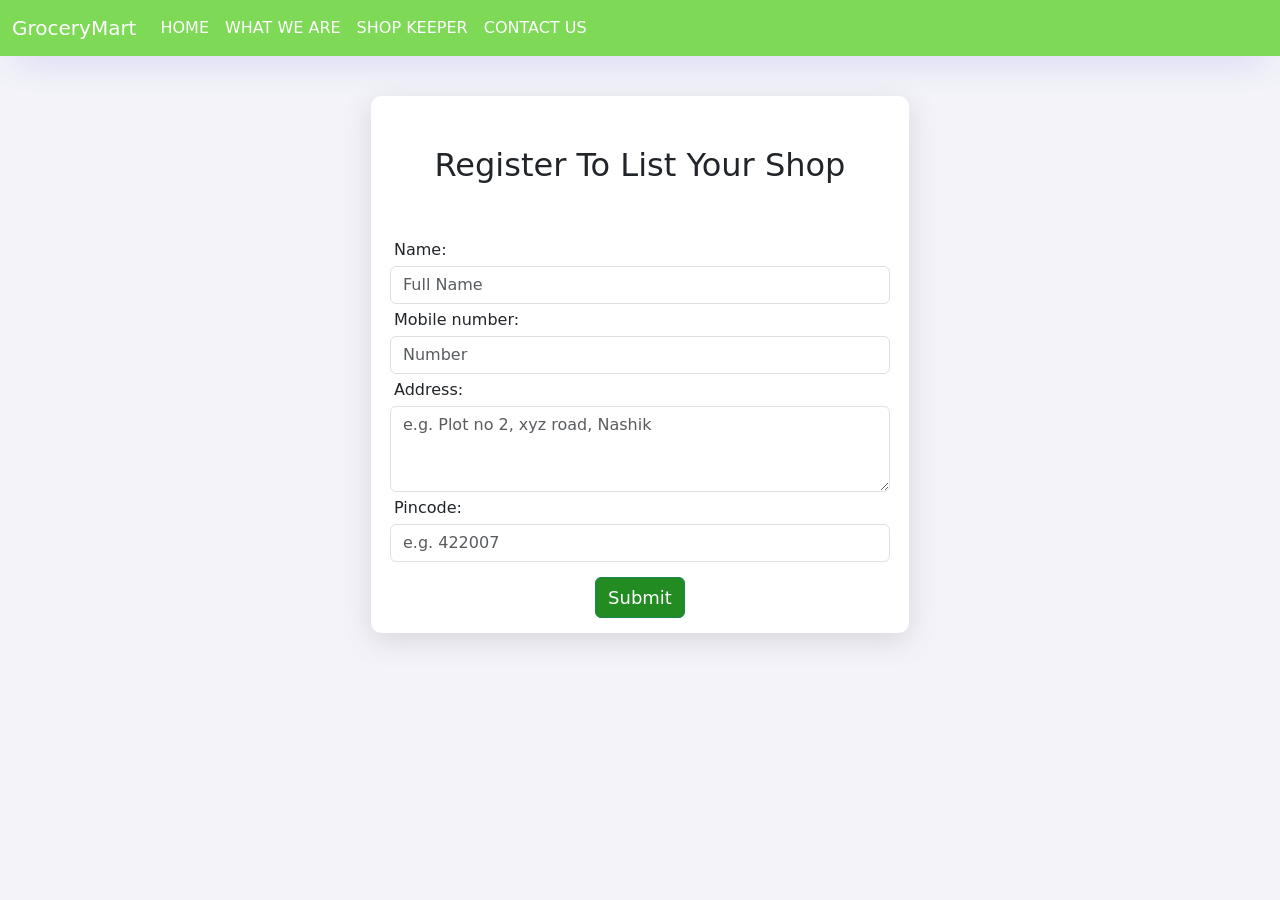
==== index.html @ 4d8f6062 "new changes" ====
<!DOCTYPE html>
<html lang="en">
  <head>
    <meta charset="UTF-8" />
    <meta http-equiv="X-UA-Compatible" content="IE=edge" />
    <meta name="viewport" content="width=device-width, initial-scale=1.0" />
    <link
      href="https://cdn.jsdelivr.net/npm/bootstrap@5.1.3/dist/css/bootstrap.min.css"
      rel="stylesheet"
      integrity="sha384-1BmE4kWBq78iYhFldvKuhfTAU6auU8tT94WrHftjDbrCEXSU1oBoqyl2QvZ6jIW3"
      crossorigin="anonymous"
    />
    <link rel="stylesheet" href="index.css" />
    <title>Welcome to GroceryMart!</title>
  </head>
  <body>
    <nav class="navbar navbar-expand-lg navbar-light">
      <div class="container-fluid">
        <a class="navbar-brand" href="/">GroceryMart</a>
        <button
          class="navbar-toggler"
          type="button"
          data-bs-toggle="collapse"
          data-bs-target="#navbarSupportedContent"
          aria-controls="navbarSupportedContent"
          aria-expanded="false"
          aria-label="Toggle navigation"
        >
          <span class="navbar-toggler-icon"></span>
        </button>
        <div class="collapse navbar-collapse" id="navbarSupportedContent">
          <ul class="navbar-nav me-auto mb-2 mb-lg-0">
            <li class="nav-item">
              <a class="nav-link active" href="#">HOME</a>
            </li>
            <li class="nav-item">
              <a class="nav-link active" href="/">WHAT WE ARE</a>
            </li>
            <li class="nav-item">
              <a class="nav-link active" href="/">SHOP KEEPER</a>
            </li>
            <li class="nav-item">
              <a class="nav-link active" href="/">CONTACT US</a>
            </li>
          </ul>
        </div>
      </div>
    </nav>

    <!-- <div class="row">
        <div class="card" style="width: 18rem">
          <img
            class="card-img-top"
            src="https://images.pexels.com/photos/264636/pexels-photo-264636.jpeg?auto=compress&cs=tinysrgb&w=1260&h=750&dpr=1"
            alt="Card image cap"
          />
          <div class="card-body">
            <h5 class="card-title">Card title</h5>
            <p class="card-text">
              Some quick example text to build on the card title and make up the
              bulk of the card's content.
            </p>
            <a href="#" class="btn btn-success">Go somewhere</a>
          </div>
        </div>
        <div class="card" style="width: 18rem">
          <img
            class="card-img-top"
            src="https://images.pexels.com/photos/2733918/pexels-photo-2733918.jpeg?auto=compress&cs=tinysrgb&w=1260&h=750&dpr=1"
            alt="Card image cap"
          />
          <div class="card-body">
            <h5 class="card-title">Card title</h5>
            <p class="card-text">
              Some quick example text to build on the card title and make up the
              bulk of the card's content.
            </p>
            <a href="#" class="btn btn-success">Go somewhere</a>
          </div>
        </div>
        <div class="card" style="width: 18rem">
          <img
            class="card-img-top"
            src="https://images.pexels.com/photos/95425/pexels-photo-95425.jpeg?auto=compress&cs=tinysrgb&w=1260&h=750&dpr=1"
            alt="Card image cap"
          />
          <div class="card-body">
            <h5 class="card-title">Card title</h5>
            <p class="card-text">
              Some quick example text to build on the card title and make up the
              bulk of the card's content.
            </p>
            <a href="#" class="btn btn-success">Go somewhere</a>
          </div>
        </div>
        <div class="card" style="width: 18rem">
          <img
            class="card-img-top"
            src="https://images.pexels.com/photos/319798/pexels-photo-319798.jpeg?auto=compress&cs=tinysrgb&w=1260&h=750&dpr=1"
            alt="Card image cap"
          />
          <div class="card-body">
            <h5 class="card-title">Card title</h5>
            <p class="card-text">
              Some quick example text to build on the card title and make up the
              bulk of the card's content.
            </p>
            <a href="#" class="btn btn-success">Go somewhere</a>
          </div>
        </div>
        <div class="card" style="width: 18rem">
          <img
            class="card-img-top"
            src="https://images.pexels.com/photos/3326215/pexels-photo-3326215.jpeg?auto=compress&cs=tinysrgb&w=1260&h=750&dpr=1"
            alt="Card image cap"
          />
          <div class="card-body">
            <h5 class="card-title">Card title</h5>
            <p class="card-text">
              Some quick example text to build on the card title and make up the
              bulk of the card's content.
            </p>
            <a href="#" class="btn btn-success">Go somewhere</a>
          </div>
        </div>
        <div class="card" style="width: 18rem">
          <img
            class="card-img-top"
            src="https://images.pexels.com/photos/3768323/pexels-photo-3768323.jpeg?auto=compress&cs=tinysrgb&w=1260&h=750&dpr=1"
            alt="Card image cap"
          />
          <div class="card-body">
            <h5 class="card-title">Card title</h5>
            <p class="card-text">
              Some quick example text to build on the card title and make up the
              bulk of the card's content.
            </p>
            <a href="#" class="btn btn-success">Go somewhere</a>
          </div>
        </div>
      </div> -->
    <div class="content-wrapper">
      <div class="row justify-content-sm-center">
        <div class="col-md-6 col-lg-6">
          <div class="card form-box">
            <h2 align="center">Register To List Your Shop</h2>
            <form class="form">
              <div class="form-group">
                <label>Name:</label>
                <input
                  type="text"
                  class="form-control"
                  id="name"
                  aria-describedby="emailHelp"
                  placeholder="Full Name"
                  name="name"
                  required
                />
              </div>
              <div class="form-group">
                <label>Mobile number:</label>
                <input
                  type="number"
                  class="form-control"
                  id="number"
                  placeholder="Number"
                  pattern="^((\+91)?|91)?[789][0-9]{9}"
                  minlength="1111111111"
                  maxlength="9999999999"
                  name="number"
                  required
                />
              </div>
              <div class="form-group">
                <label>Address:</label>
                <textarea
                  class="form-control"
                  id="address"
                  placeholder="e.g. Plot no 2, xyz road, Nashik"
                  rows="3"
                  name="address"
                  required
                ></textarea>
              </div>
              <div class="form-group">
                <label>Pincode:</label>
                <input
                  type="number"
                  class="form-control"
                  id="pincode"
                  placeholder="e.g. 422007"
                  name="pincode"
                  required
                />
              </div>
              <div class="submit-btn">
                <button type="submit" class="btn btn-success">Submit</button>
              </div>
            </form>
          </div>
        </div>
      </div>
    </div>
  </body>
</html>
---- index.css ----
body {
  background: #f3f3f9;
  box-sizing: border-box;
}

nav {
  box-shadow: 0 19px 34px -15px #d2d2f2;
}

.row {
  margin-top: 20px;
  display: flex;
  flex-wrap: wrap;
}

.row > div[class*="col-"] {
  display: flex;
}

.row .card {
  margin: 20px 20px;
}

.card-img-top {
  width: 100%;
  height: 15vw;
  object-fit: cover;
}

.navbar {
  background: rgba(126, 217, 86, 255);
}

.navbar * {
  color: white !important;
}

.btn,
.dropdown-menu {
  background: forestgreen;
}

.dropdown-item:hover {
  background: rgba(126, 217, 86, 255);
}

form {
  width: 500px;
  margin: 0px auto;
}

.content-wrapper {
  margin: 0px 50px;
  min-height: calc(100vh - 135px - 75px);
}

.form-box {
  width: 550px;
  margin-top: 50px;
  background-color: white;
  border: none;
  box-shadow: rgba(100, 100, 111, 0.2) 0px 7px 29px 0px;
  border-radius: 0.625rem;
}

.form-box label {
  margin: 4px;
}

.form-box button {
  font-size: 18px;
  margin: 15px auto;
  display: block;
  margin-left: auto;
  margin-right: auto;
}

.form-box h2 {
  margin: 50px 0;
}

.success-box {
  margin-top: 150px;
}

.success-box .card {
  margin: 0px auto;
  width: fit-content !important;
  background: rgba(126, 217, 86, 255);
}

.success-box .success-button {
  margin: 50px;
  display: flex;
  align-items: center;
  justify-content: center;
}
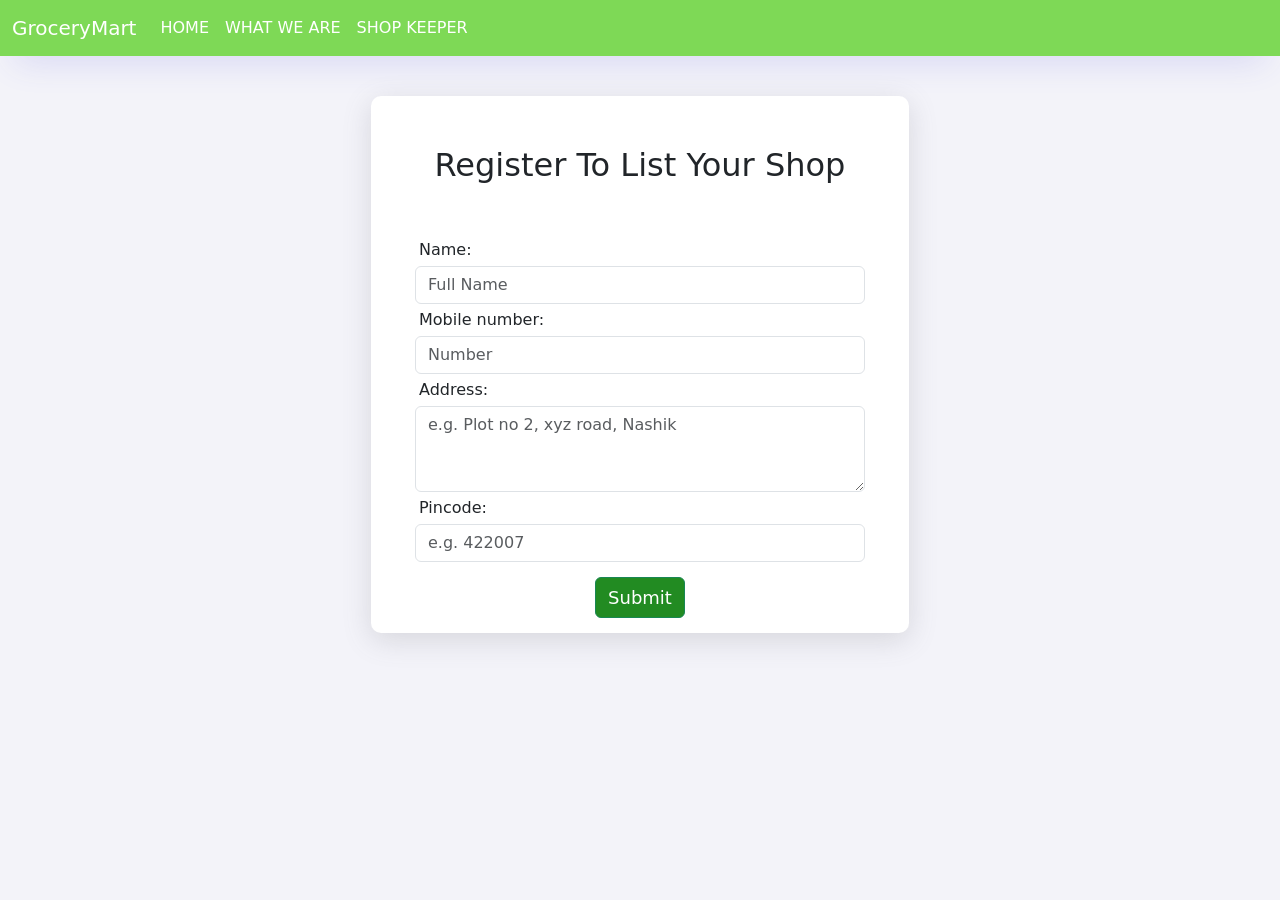
==== commit 0f9b0290: "new changes" ====
--- a/index.html
+++ b/index.html
@@ -31,16 +31,13 @@
         <div class="collapse navbar-collapse" id="navbarSupportedContent">
           <ul class="navbar-nav me-auto mb-2 mb-lg-0">
             <li class="nav-item">
-              <a class="nav-link active" href="#">HOME</a>
+              <a class="nav-link active" href="/">HOME</a>
             </li>
             <li class="nav-item">
-              <a class="nav-link active" href="/">WHAT WE ARE</a>
+              <a class="nav-link active" href="/whatWeAre.html">WHAT WE ARE</a>
             </li>
             <li class="nav-item">
               <a class="nav-link active" href="/">SHOP KEEPER</a>
-            </li>
-            <li class="nav-item">
-              <a class="nav-link active" href="/">CONTACT US</a>
             </li>
           </ul>
         </div>
@@ -164,9 +161,6 @@
                   class="form-control"
                   id="number"
                   placeholder="Number"
-                  pattern="^((\+91)?|91)?[789][0-9]{9}"
-                  minlength="1111111111"
-                  maxlength="9999999999"
                   name="number"
                   required
                 />
@@ -201,5 +195,12 @@
         </div>
       </div>
     </div>
+
+    <script
+      src="https://cdn.jsdelivr.net/npm/bootstrap@5.1.3/dist/js/bootstrap.bundle.min.js"
+      integrity="sha384-ka7Sk0Gln4gmtz2MlQnikT1wXgYsOg+OMhuP+IlRH9sENBO0LRn5q+8nbTov4+1p"
+      crossorigin="anonymous"
+    ></script>
+    <script src="index.js"></script>
   </body>
 </html>
--- a/index.css
+++ b/index.css
@@ -45,7 +45,7 @@
 }
 
 form {
-  width: 500px;
+  width: fit-content;
   margin: 0px auto;
 }
 
@@ -95,3 +95,17 @@
   align-items: center;
   justify-content: center;
 }
+
+.form-group {
+  width: 450px;
+}
+
+.what-we-are {
+  background-color: white !important;
+}
+
+@media only screen and (max-width: 768px) {
+  [class*="form-group"] {
+    width: 360px;
+  }
+}
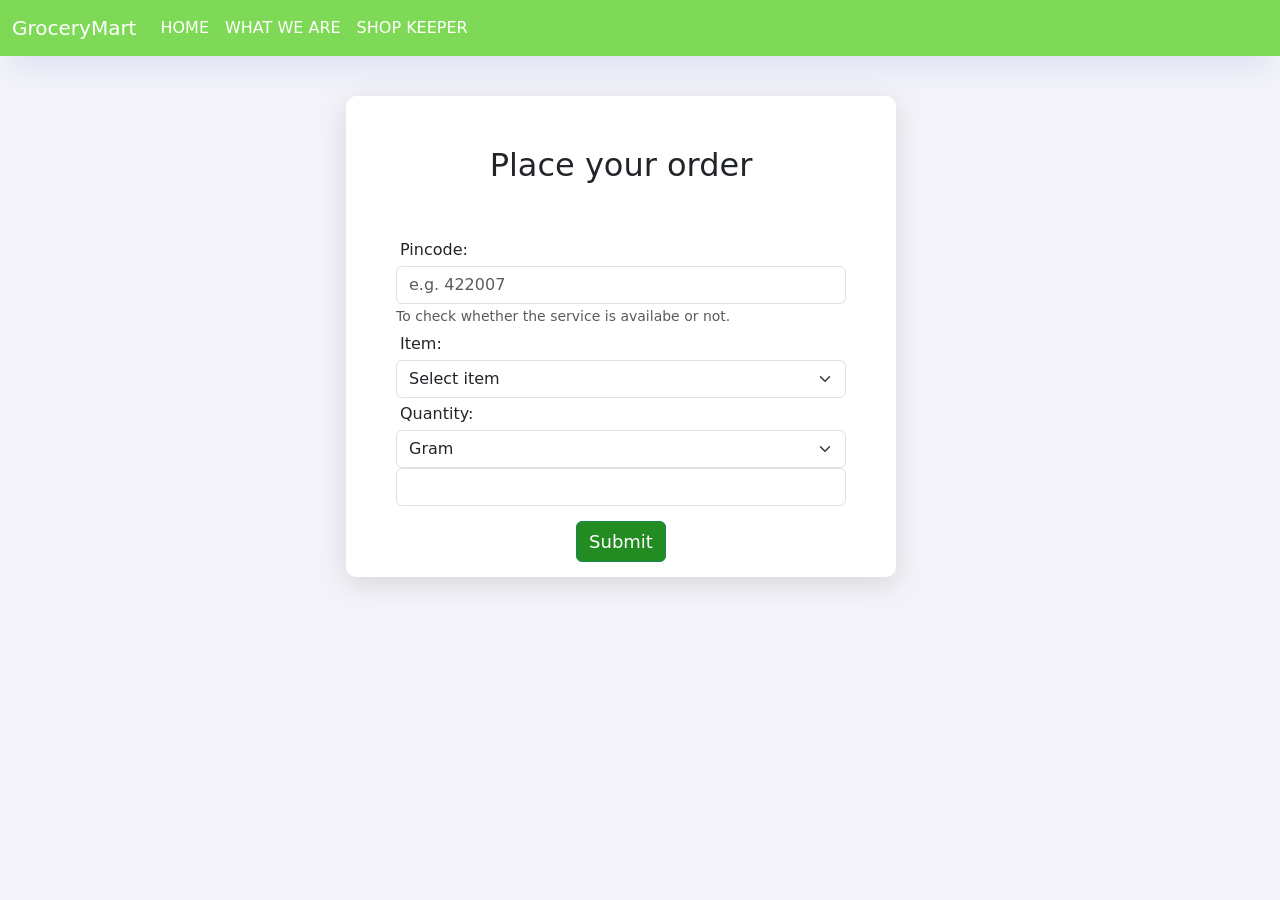
==== commit 8f0d5dec: "added fetchData function" ====
--- a/index.html
+++ b/index.html
@@ -140,42 +140,8 @@
       <div class="row justify-content-sm-center">
         <div class="col-md-6 col-lg-6">
           <div class="card form-box">
-            <h2 align="center">Register To List Your Shop</h2>
+            <h2 align="center">Place your order</h2>
             <form class="form">
-              <div class="form-group">
-                <label>Name:</label>
-                <input
-                  type="text"
-                  class="form-control"
-                  id="name"
-                  aria-describedby="emailHelp"
-                  placeholder="Full Name"
-                  name="name"
-                  required
-                />
-              </div>
-              <div class="form-group">
-                <label>Mobile number:</label>
-                <input
-                  type="number"
-                  class="form-control"
-                  id="number"
-                  placeholder="Number"
-                  name="number"
-                  required
-                />
-              </div>
-              <div class="form-group">
-                <label>Address:</label>
-                <textarea
-                  class="form-control"
-                  id="address"
-                  placeholder="e.g. Plot no 2, xyz road, Nashik"
-                  rows="3"
-                  name="address"
-                  required
-                ></textarea>
-              </div>
               <div class="form-group">
                 <label>Pincode:</label>
                 <input
@@ -184,6 +150,34 @@
                   id="pincode"
                   placeholder="e.g. 422007"
                   name="pincode"
+                  required
+                />
+                <small id="emailHelp" class="form-text text-muted"
+                  >To check whether the service is availabe or not.</small
+                >
+              </div>
+              <div class="form-group">
+                <label>Item:</label>
+                <select
+                  id="items"
+                  class="form-select"
+                  aria-label="Default select example"
+                >
+                  <option value="selct item" selected>Select item</option>
+                </select>
+              </div>
+              <div class="form-group">
+                <label>Quantity:</label>
+                <select class="form-select" aria-label="Default select example">
+                  <option value="gm" selected>Gram</option>
+                  <option value="kg">Kilogram</option>
+                  <option value="piece">Piece</option>
+                </select>
+                <input
+                  id="quantity"
+                  type="number"
+                  class="form-control"
+                  name="quantity"
                   required
                 />
               </div>
--- a/index.css
+++ b/index.css
@@ -50,7 +50,6 @@
 }
 
 .content-wrapper {
-  margin: 0px 50px;
   min-height: calc(100vh - 135px - 75px);
 }
 
@@ -86,7 +85,6 @@
 .success-box .card {
   margin: 0px auto;
   width: fit-content !important;
-  background: rgba(126, 217, 86, 255);
 }
 
 .success-box .success-button {
@@ -104,8 +102,8 @@
   background-color: white !important;
 }
 
-@media only screen and (max-width: 768px) {
+@media only screen and (max-width: 600px) {
   [class*="form-group"] {
-    width: 360px;
+    width: 100%;
   }
 }
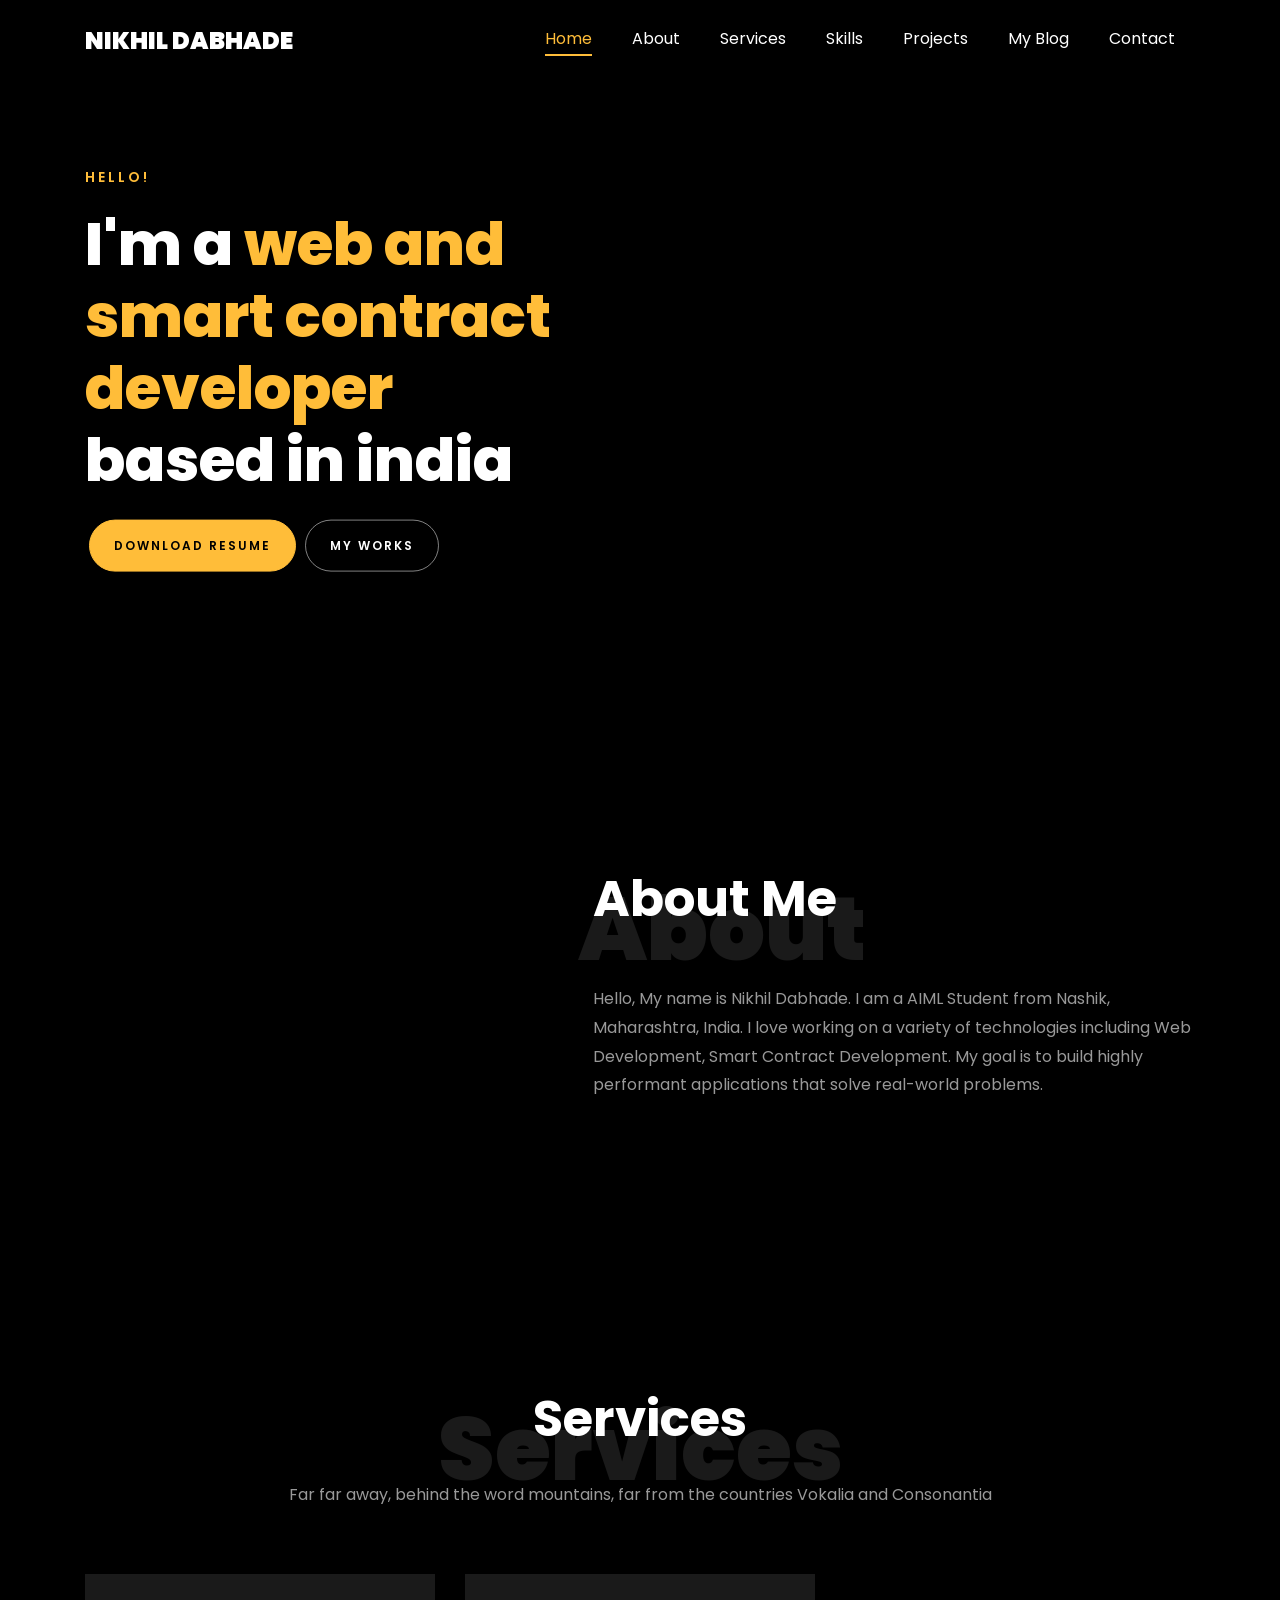
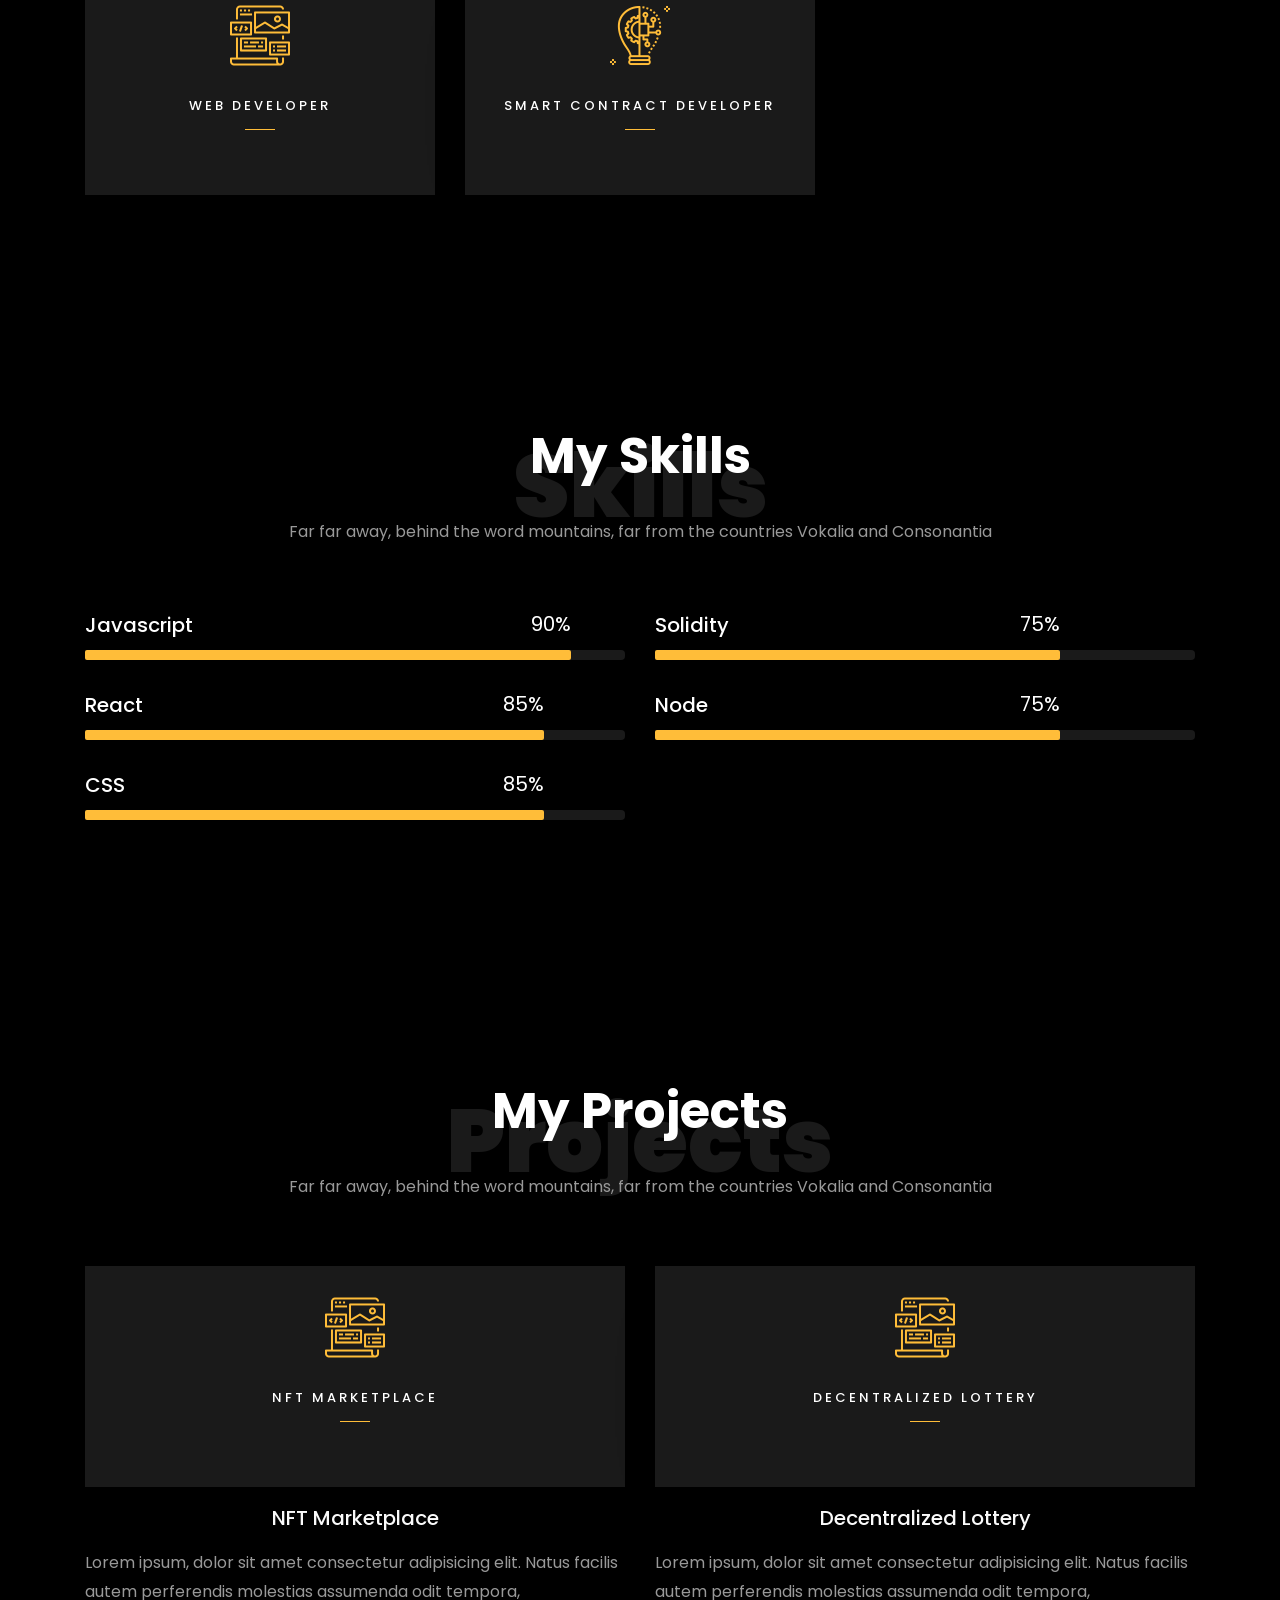
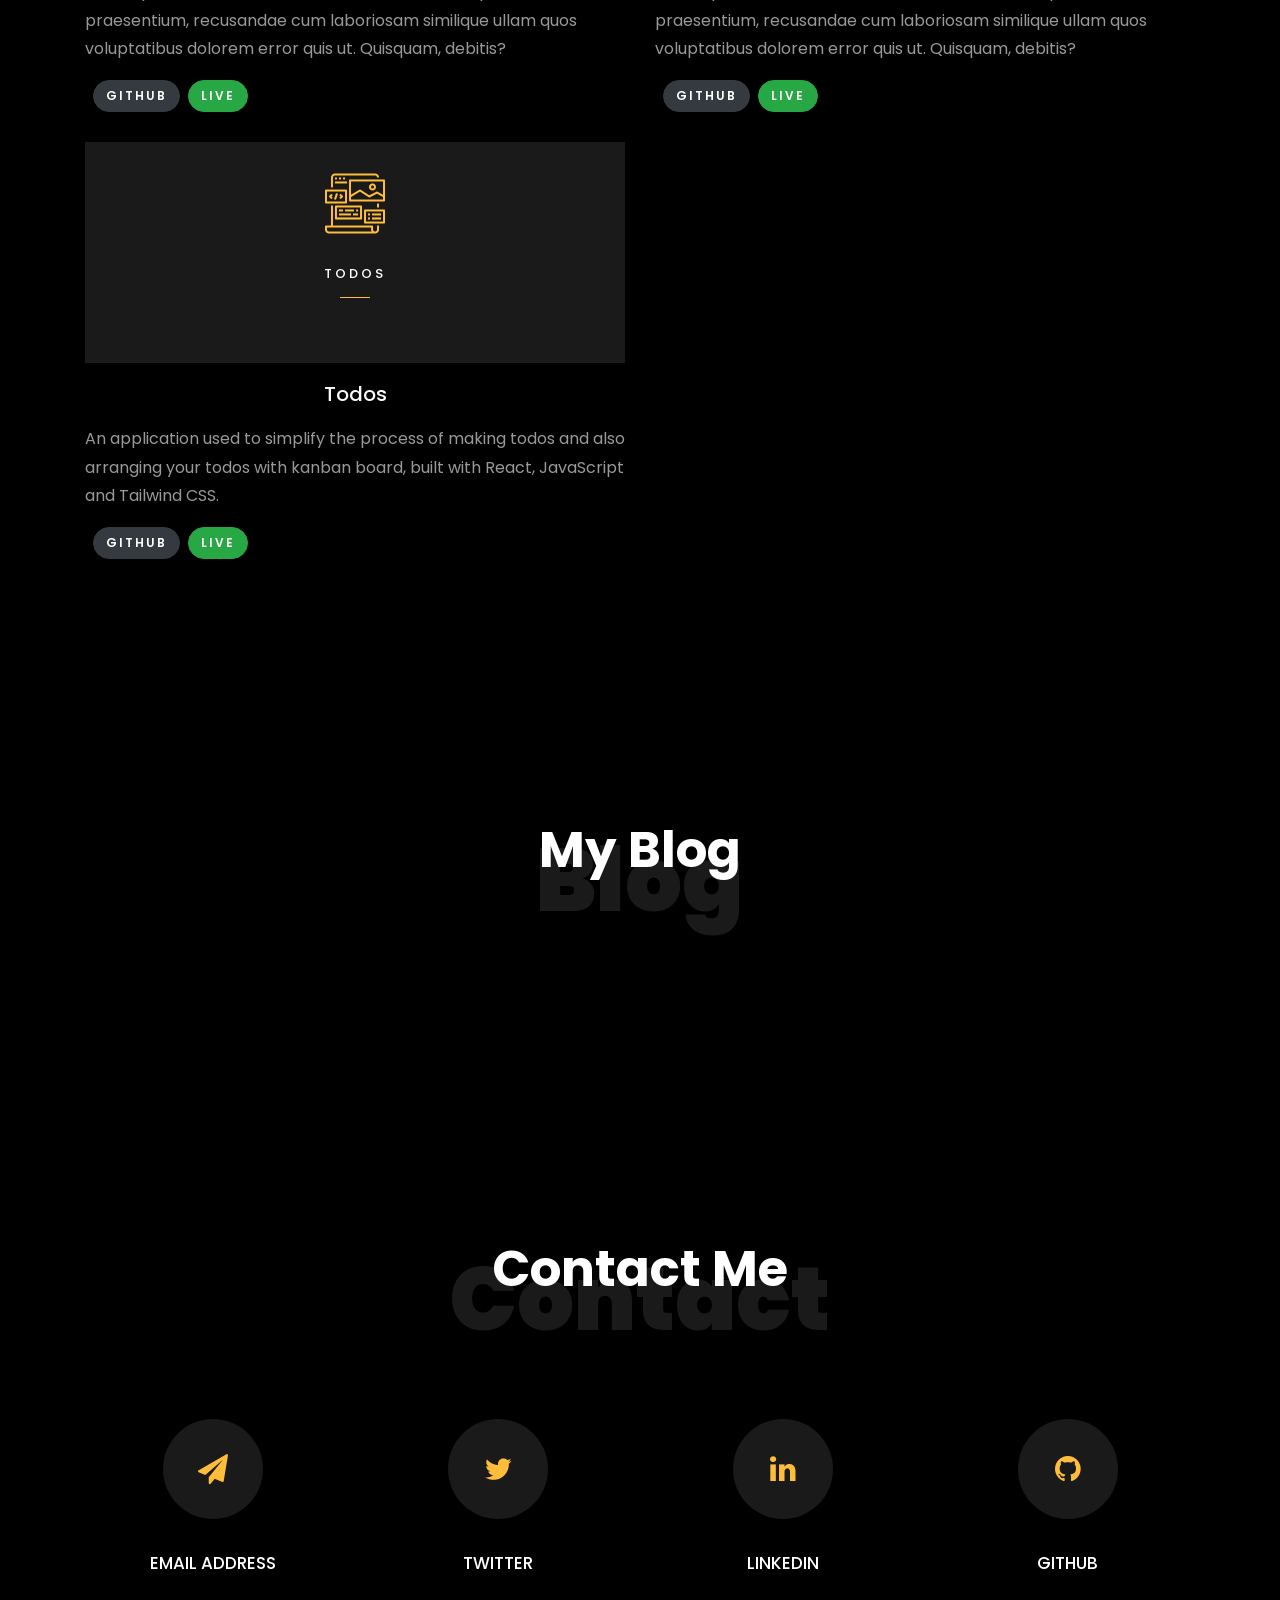
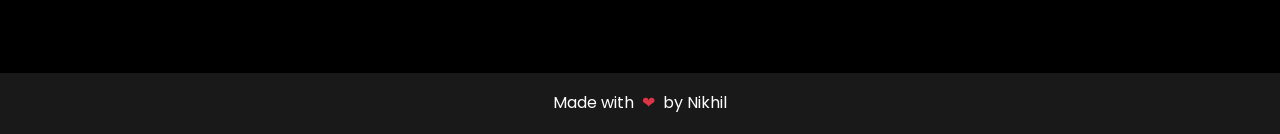
==== commit d9da72c4: "first commit" ====
--- a/index.html
+++ b/index.html
@@ -1,200 +1,511 @@
 <!DOCTYPE html>
 <html lang="en">
   <head>
-    <meta charset="UTF-8" />
-    <meta http-equiv="X-UA-Compatible" content="IE=edge" />
-    <meta name="viewport" content="width=device-width, initial-scale=1.0" />
+    <title>Nikhil - My Portfolio</title>
+    <meta charset="utf-8" />
+    <meta
+      name="viewport"
+      content="width=device-width, initial-scale=1, shrink-to-fit=no"
+    />
+
     <link
-      href="https://cdn.jsdelivr.net/npm/bootstrap@5.1.3/dist/css/bootstrap.min.css"
+      href="https://fonts.googleapis.com/css?family=Poppins:100,200,300,400,500,600,700,800,900"
       rel="stylesheet"
-      integrity="sha384-1BmE4kWBq78iYhFldvKuhfTAU6auU8tT94WrHftjDbrCEXSU1oBoqyl2QvZ6jIW3"
-      crossorigin="anonymous"
     />
-    <link rel="stylesheet" href="index.css" />
-    <title>Welcome to GroceryMart!</title>
+    <script defer src="js/blog.js"></script>
+
+    <link rel="stylesheet" href="css/open-iconic-bootstrap.min.css" />
+    <link rel="stylesheet" href="css/animate.css" />
+
+    <link rel="stylesheet" href="css/owl.carousel.min.css" />
+    <link rel="stylesheet" href="css/owl.theme.default.min.css" />
+    <link rel="stylesheet" href="css/magnific-popup.css" />
+
+    <link rel="stylesheet" href="css/aos.css" />
+
+    <link rel="stylesheet" href="css/ionicons.min.css" />
+
+    <link rel="stylesheet" href="css/flaticon.css" />
+    <link rel="stylesheet" href="css/icomoon.css" />
+    <link rel="stylesheet" href="css/style.css" />
   </head>
-  <body>
-    <nav class="navbar navbar-expand-lg navbar-light">
-      <div class="container-fluid">
-        <a class="navbar-brand" href="/">GroceryMart</a>
+  <body data-spy="scroll" data-target=".site-navbar-target" data-offset="300">
+    <nav
+      class="navbar navbar-expand-lg navbar-dark ftco_navbar ftco-navbar-light site-navbar-target"
+      id="ftco-navbar"
+    >
+      <div class="container">
+        <a class="navbar-brand" href="index.html">Nikhil Dabhade</a>
         <button
-          class="navbar-toggler"
+          class="navbar-toggler js-fh5co-nav-toggle fh5co-nav-toggle"
           type="button"
-          data-bs-toggle="collapse"
-          data-bs-target="#navbarSupportedContent"
-          aria-controls="navbarSupportedContent"
+          data-toggle="collapse"
+          data-target="#ftco-nav"
+          aria-controls="ftco-nav"
           aria-expanded="false"
           aria-label="Toggle navigation"
         >
-          <span class="navbar-toggler-icon"></span>
+          <span class="oi oi-menu"></span> Menu
         </button>
-        <div class="collapse navbar-collapse" id="navbarSupportedContent">
-          <ul class="navbar-nav me-auto mb-2 mb-lg-0">
-            <li class="nav-item">
-              <a class="nav-link active" href="/">HOME</a>
-            </li>
-            <li class="nav-item">
-              <a class="nav-link active" href="/whatWeAre.html">WHAT WE ARE</a>
-            </li>
-            <li class="nav-item">
-              <a class="nav-link active" href="/">SHOP KEEPER</a>
+
+        <div class="collapse navbar-collapse" id="ftco-nav">
+          <ul class="navbar-nav nav ml-auto">
+            <li class="nav-item">
+              <a href="#home-section" class="nav-link"><span>Home</span></a>
+            </li>
+            <li class="nav-item">
+              <a href="#about-section" class="nav-link"><span>About</span></a>
+            </li>
+            <li class="nav-item">
+              <a href="#services-section" class="nav-link"
+                ><span>Services</span></a
+              >
+            </li>
+            <li class="nav-item">
+              <a href="#skills-section" class="nav-link"><span>Skills</span></a>
+            </li>
+            <li class="nav-item">
+              <a href="#projects-section" class="nav-link"
+                ><span>Projects</span></a
+              >
+            </li>
+            <li class="nav-item">
+              <a href="#blog-section" class="nav-link"><span>My Blog</span></a>
+            </li>
+            <li class="nav-item">
+              <a href="#contact-section" class="nav-link"
+                ><span>Contact</span></a
+              >
             </li>
           </ul>
         </div>
       </div>
     </nav>
-
-    <!-- <div class="row">
-        <div class="card" style="width: 18rem">
-          <img
-            class="card-img-top"
-            src="https://images.pexels.com/photos/264636/pexels-photo-264636.jpeg?auto=compress&cs=tinysrgb&w=1260&h=750&dpr=1"
-            alt="Card image cap"
-          />
-          <div class="card-body">
-            <h5 class="card-title">Card title</h5>
-            <p class="card-text">
-              Some quick example text to build on the card title and make up the
-              bulk of the card's content.
+    <section id="home-section" class="hero">
+      <div class="home-slider owl-carousel">
+        <div class="slider-item">
+          <div class="overlay"></div>
+          <div class="container">
+            <div
+              class="row d-flex no-gutters slider-text align-items-end justify-content-end"
+              data-scrollax-parent="true"
+            >
+              <div
+                class="one-third js-fullheight order-md-last img"
+                style="background:black"
+              >
+                <div class="overlay"></div>
+              </div>
+              <div
+                class="one-forth d-flex align-items-center ftco-animate"
+                data-scrollax=" properties: { translateY: '70%' }"
+              >
+                <div class="text">
+                  <span class="subheading">Hello!</span>
+                  <h1 class="mb-4 mt-3">
+                    I'm a <span>web and smart contract developer</span> based in india
+                  </h1>
+                  <p>
+                    <a class="btn btn-primary py-3 px-4 mx-1" href="Resume.pdf" download>Download Resume</a>
+                    <a
+                      class="btn btn-white btn-outline-white py-3 px-4" href="#projects-section"
+                      >My works</a
+                    >
+                  </p>
+                </div>
+              </div>
+            </div>
+          </div>
+        </div>
+      </div>
+    </section>
+
+    <section class="ftco-about img ftco-section ftco-no-pb" id="about-section">
+      <div class="container">
+        <div class="row d-flex">
+          <div class="col-md-6 col-lg-5 d-flex">
+            <div class="img-about img d-flex align-items-stretch">
+              <div class="overlay"></div>
+              <div
+                class="img d-flex align-self-stretch align-items-center"
+                style="background:black"
+              ></div>
+            </div>
+          </div>
+          <div class="col-md-6 col-lg-7 pl-lg-5 pb-5">
+            <div class="row justify-content-start pb-3">
+              <div class="col-md-12 heading-section ftco-animate">
+                <h1 class="big">About</h1>
+                <h2 class="mb-4">About Me</h2>
+                <ul class="about-info mt-4 px-md-0 px-2">
+                  <li class="d-flex">
+                    Hello, My name is Nikhil Dabhade. I am a AIML Student from Nashik, Maharashtra, India.
+                    I love working on a variety of technologies including Web Development, Smart Contract Development. My goal is to build highly performant applications that solve real-world problems.
+                  </li>
+                </ul>
+              </div>
+            </div>
+          </div>
+        </div>
+      </div>
+    </section>
+
+ 
+    <section class="ftco-section" id="services-section">
+      <div class="container">
+        <div class="row justify-content-center py-5 mt-5">
+          <div class="col-md-12 heading-section text-center ftco-animate">
+            <h1 class="big big-2">Services</h1>
+            <h2 class="mb-4">Services</h2>
+            <p>
+              Far far away, behind the word mountains, far from the countries
+              Vokalia and Consonantia
             </p>
-            <a href="#" class="btn btn-success">Go somewhere</a>
-          </div>
-        </div>
-        <div class="card" style="width: 18rem">
-          <img
-            class="card-img-top"
-            src="https://images.pexels.com/photos/2733918/pexels-photo-2733918.jpeg?auto=compress&cs=tinysrgb&w=1260&h=750&dpr=1"
-            alt="Card image cap"
-          />
-          <div class="card-body">
-            <h5 class="card-title">Card title</h5>
-            <p class="card-text">
-              Some quick example text to build on the card title and make up the
-              bulk of the card's content.
+          </div>
+        </div>
+        <div class="row">
+          <div class="col-md-4 text-center d-flex ftco-animate">
+            <a  class="services-1">
+              <span class="icon">
+                <i class="flaticon-web-design"></i>
+              </span>
+              <div class="desc">
+                <h3 class="mb-5">Web Developer</h3>
+              </div>
+            </a>
+          </div>
+
+          <div class="col-md-4 text-center d-flex ftco-animate">
+            <a  class="services-1">
+              <span class="icon">
+                <i class="flaticon-innovation"></i>
+              </span>
+              <div class="desc">
+                <h3 class="mb-5">Smart Contract Developer</h3>
+              </div>
+            </a>
+          </div>
+        </div>
+      </div>
+    </section>
+
+    <section class="ftco-section" id="skills-section">
+      <div class="container">
+        <div class="row justify-content-center pb-5">
+          <div class="col-md-12 heading-section text-center ftco-animate">
+            <h1 class="big big-2">Skills</h1>
+            <h2 class="mb-4">My Skills</h2>
+            <p>
+              Far far away, behind the word mountains, far from the countries
+              Vokalia and Consonantia
             </p>
-            <a href="#" class="btn btn-success">Go somewhere</a>
-          </div>
-        </div>
-        <div class="card" style="width: 18rem">
-          <img
-            class="card-img-top"
-            src="https://images.pexels.com/photos/95425/pexels-photo-95425.jpeg?auto=compress&cs=tinysrgb&w=1260&h=750&dpr=1"
-            alt="Card image cap"
-          />
-          <div class="card-body">
-            <h5 class="card-title">Card title</h5>
-            <p class="card-text">
-              Some quick example text to build on the card title and make up the
-              bulk of the card's content.
+          </div>
+        </div>
+        <div class="row">
+          <div class="col-md-6 animate-box">
+            <div class="progress-wrap ftco-animate">
+              <h3>Javascript</h3>
+              <div class="progress">
+                <div
+                  class="progress-bar color-1"
+                  role="progressbar"
+                  aria-valuenow="90"
+                  aria-valuemin="0"
+                  aria-valuemax="100"
+                  style="width: 90%"
+                >
+                  <span>90%</span>
+                </div>
+              </div>
+            </div>
+          </div>
+          <div class="col-md-6 animate-box">
+            <div class="progress-wrap ftco-animate">
+              <h3>Solidity</h3>
+              <div class="progress">
+                <div
+                  class="progress-bar color-2"
+                  role="progressbar"
+                  aria-valuenow="75"
+                  aria-valuemin="0"
+                  aria-valuemax="100"
+                  style="width: 75%"
+                >
+                  <span>75%</span>
+                </div>
+              </div>
+            </div>
+          </div>
+          <div class="col-md-6 animate-box">
+            <div class="progress-wrap ftco-animate">
+              <h3>React</h3>
+              <div class="progress">
+                <div
+                  class="progress-bar color-3"
+                  role="progressbar"
+                  aria-valuenow="85"
+                  aria-valuemin="0"
+                  aria-valuemax="100"
+                  style="width: 85%"
+                >
+                  <span>85%</span>
+                </div>
+              </div>
+            </div>
+          </div>
+          <div class="col-md-6 animate-box">
+            <div class="progress-wrap ftco-animate">
+              <h3>Node</h3>
+              <div class="progress">
+                <div
+                  class="progress-bar color-4"
+                  role="progressbar"
+                  aria-valuenow="75"
+                  aria-valuemin="0"
+                  aria-valuemax="100"
+                  style="width: 75%"
+                >
+                  <span>75%</span>
+                </div>
+              </div>
+            </div>
+          </div>
+          <div class="col-md-6 animate-box">
+            <div class="progress-wrap ftco-animate">
+              <h3>CSS</h3>
+              <div class="progress">
+                <div
+                  class="progress-bar color-5"
+                  role="progressbar"
+                  aria-valuenow="85"
+                  aria-valuemin="0"
+                  aria-valuemax="100"
+                  style="width: 85%"
+                >
+                  <span>85%</span>
+                </div>
+              </div>
+            </div>
+          </div>
+        </div>
+    </section>
+
+    <section class="ftco-section ftco-project" id="projects-section">
+      <div class="container">
+        <div class="row justify-content-center pb-5">
+          <div class="col-md-12 heading-section text-center ftco-animate">
+            <h1 class="big big-2">Projects</h1>
+            <h2 class="mb-4">My Projects</h2>
+            <p>
+              Far far away, behind the word mountains, far from the countries
+              Vokalia and Consonantia
             </p>
-            <a href="#" class="btn btn-success">Go somewhere</a>
-          </div>
-        </div>
-        <div class="card" style="width: 18rem">
-          <img
-            class="card-img-top"
-            src="https://images.pexels.com/photos/319798/pexels-photo-319798.jpeg?auto=compress&cs=tinysrgb&w=1260&h=750&dpr=1"
-            alt="Card image cap"
-          />
-          <div class="card-body">
-            <h5 class="card-title">Card title</h5>
-            <p class="card-text">
-              Some quick example text to build on the card title and make up the
-              bulk of the card's content.
+          </div>
+        </div>
+        <div class="row">
+          <div class="col-md-6 blog-entry">
+          <div class=" text-center d-flex ftco-animate">
+            <a href="https://github.com/nikhil12377/Nft-Marketplace" class="services-1">
+              <span class="icon">
+                <i class="flaticon-web-design"></i>
+              </span>
+              <div class="desc">
+                <h3 class="mb-5">NFT Marketplace</h3>
+              </div>
+            </a>
+          </div>
+          <div class="text mt-3 d-block">
+            <h3 class="heading text-center">
+              <a href="https://github.com/nikhil12377/Nft-Marketplace"
+                >NFT Marketplace</a
+              >
+            </h3>
+            <p>Lorem ipsum, dolor sit amet consectetur adipisicing elit. Natus facilis autem perferendis molestias assumenda odit tempora, praesentium, recusandae cum laboriosam similique ullam quos voluptatibus dolorem error quis ut. Quisquam, debitis?
             </p>
-            <a href="#" class="btn btn-success">Go somewhere</a>
-          </div>
-        </div>
-        <div class="card" style="width: 18rem">
-          <img
-            class="card-img-top"
-            src="https://images.pexels.com/photos/3326215/pexels-photo-3326215.jpeg?auto=compress&cs=tinysrgb&w=1260&h=750&dpr=1"
-            alt="Card image cap"
-          />
-          <div class="card-body">
-            <h5 class="card-title">Card title</h5>
-            <p class="card-text">
-              Some quick example text to build on the card title and make up the
-              bulk of the card's content.
+            <div class="d-flex">
+              <button class="btn btn-dark mx-2" onclick="window.open('https://github.com/nikhil12377/Nft-Marketplace')">Github</button>
+              <button class="btn btn-success">Live</button>
+            </div>
+          </div>
+        </div>
+          <div class="col-md-6 blog-entry">
+          <div class=" text-center d-flex ftco-animate">
+            <a href="https://github.com/nikhil12377/Lottery-Frontend" class="services-1">
+              <span class="icon">
+                <i class="flaticon-web-design"></i>
+              </span>
+              <div class="desc">
+                <h3 class="mb-5">Decentralized Lottery</h3>
+              </div>
+            </a>
+          </div>
+          <div class="text mt-3 d-block">
+            <h3 class="heading text-center">
+              <a href="https://github.com/nikhil12377/Lottery-Frontend"
+                >Decentralized Lottery</a
+              >
+            </h3>
+            <p>Lorem ipsum, dolor sit amet consectetur adipisicing elit. Natus facilis autem perferendis molestias assumenda odit tempora, praesentium, recusandae cum laboriosam similique ullam quos voluptatibus dolorem error quis ut. Quisquam, debitis?
             </p>
-            <a href="#" class="btn btn-success">Go somewhere</a>
-          </div>
-        </div>
-        <div class="card" style="width: 18rem">
-          <img
-            class="card-img-top"
-            src="https://images.pexels.com/photos/3768323/pexels-photo-3768323.jpeg?auto=compress&cs=tinysrgb&w=1260&h=750&dpr=1"
-            alt="Card image cap"
-          />
-          <div class="card-body">
-            <h5 class="card-title">Card title</h5>
-            <p class="card-text">
-              Some quick example text to build on the card title and make up the
-              bulk of the card's content.
+            <div class="d-flex">
+              <button class="btn btn-dark mx-2" onclick="window.open('https://github.com/nikhil12377/Lottery-Frontend')">Github</button>
+              <button class="btn btn-success">Live</button>
+            </div>
+          </div>
+        </div>
+          <div class="col-md-6 blog-entry">
+          <div class=" text-center d-flex ftco-animate">
+            <a href="https://github.com/nikhil12377/TodosApp" class="services-1">
+              <span class="icon">
+                <i class="flaticon-web-design"></i>
+              </span>
+              <div class="desc">
+                <h3 class="mb-5">Todos</h3>
+              </div>
+            </a>
+          </div>
+          <div class="text mt-3 d-block">
+            <h3 class="heading text-center">
+              <a href="https://github.com/nikhil12377/TodosApp"
+                >Todos</a
+              >
+            </h3>
+            <p>An application used to simplify the process of making todos and also arranging your todos with kanban board, built with React, JavaScript and Tailwind CSS.
             </p>
-            <a href="#" class="btn btn-success">Go somewhere</a>
-          </div>
-        </div>
-      </div> -->
-    <div class="content-wrapper">
-      <div class="row justify-content-sm-center">
-        <div class="col-md-6 col-lg-6">
-          <div class="card form-box">
-            <h2 align="center">Place your order</h2>
-            <form class="form">
-              <div class="form-group">
-                <label>Pincode:</label>
-                <input
-                  type="number"
-                  class="form-control"
-                  id="pincode"
-                  placeholder="e.g. 422007"
-                  name="pincode"
-                  required
-                />
-                <small id="emailHelp" class="form-text text-muted"
-                  >To check whether the service is availabe or not.</small
-                >
-              </div>
-              <div class="form-group">
-                <label>Item:</label>
-                <select
-                  id="items"
-                  class="form-select"
-                  aria-label="Default select example"
-                >
-                  <option value="selct item" selected>Select item</option>
-                </select>
-              </div>
-              <div class="form-group">
-                <label>Quantity:</label>
-                <select class="form-select" aria-label="Default select example">
-                  <option value="gm" selected>Gram</option>
-                  <option value="kg">Kilogram</option>
-                  <option value="piece">Piece</option>
-                </select>
-                <input
-                  id="quantity"
-                  type="number"
-                  class="form-control"
-                  name="quantity"
-                  required
-                />
-              </div>
-              <div class="submit-btn">
-                <button type="submit" class="btn btn-success">Submit</button>
-              </div>
-            </form>
-          </div>
-        </div>
-      </div>
+            <div class="d-flex">
+              <button class="btn btn-dark mx-2" onclick="window.open('https://github.com/nikhil12377/TodosApp')">Github</button>
+              <button class="btn btn-success" onclick="window.open('https://nikhil12377.github.io/TodosApp/build/#/')">Live</button>
+            </div>
+          </div>
+        </div>
+        </div>
+      </div>
+    </section>
+
+    <section class="ftco-section" id="blog-section">
+      <div class="container">
+        <div class="row justify-content-center mb-5 pb-5">
+          <div class="col-md-7 heading-section text-center ftco-animate">
+            <h1 class="big big-2">Blog</h1>
+            <h2 class="mb-4">My Blog</h2>
+          </div>
+        </div>
+        <div class="row d-flex blogs justify-content-between">
+        </div>
+      </div>
+    </section>
+
+
+    <section
+      class="ftco-section contact-section ftco-no-pb"
+      id="contact-section"
+    >
+      <div class="container">
+        <div class="row justify-content-center mb-5 pb-3">
+          <div class="col-md-7 heading-section text-center ftco-animate">
+            <h1 class="big big-2">Contact</h1>
+            <h2 class="mb-4">Contact Me</h2>
+          </div>
+        </div>
+
+        <div class="row d-flex contact-info mb-5">
+          <div class="col-md-6 col-lg-3 d-flex ftco-animate">
+            <div class="align-self-stretch box p-4 text-center">
+              <a href="mailto:nikhild12377@gmail.com"> <div
+                class="icon d-flex align-items-center justify-content-center"
+              >
+                <span class="icon-paper-plane"></span>
+              </div>
+              <h3 class="mb-4">Email Address</h3></a>
+            </div>
+          </div>
+          <div class="col-md-6 col-lg-3 d-flex ftco-animate">
+            <div class="align-self-stretch box p-4 text-center" >
+              <a href="https://twitter.com/__Ghostman" target="_blank">
+              <div
+                class="icon d-flex align-items-center justify-content-center"
+              >
+                <span class="icon-twitter"></span>
+              </div>
+              <h3 class="mb-4">Twitter</h3>
+            </a>
+            </div>
+          </div>
+          <div class="col-md-6 col-lg-3 d-flex ftco-animate">
+            <div class="align-self-stretch box p-4 text-center">
+              <a href="https://www.linkedin.com/in/nikhil-dabhade/" target="_blank">
+              <div
+                class="icon d-flex align-items-center justify-content-center"
+              >
+                <span class="icon-linkedin"></span>
+              </div>
+              <h3 class="mb-4">LinkedIn</h3></a>
+            </div>
+          </div>
+          <div class="col-md-6 col-lg-3 d-flex ftco-animate">
+            <div class="align-self-stretch box p-4 text-center">
+              <a href="https://github.com/nikhil12377" target="_blank">
+              <div
+                class="icon d-flex align-items-center justify-content-center"
+              >
+                <span class="icon-github"></span>
+              </div>
+              <h3 class="mb-4">Github</h3></a>
+            </div>
+          </div>
+        </div>
+
+      </div>
+    </section>
+
+    <div
+        class="w-full bg-dark text-white text-lg d-flex justify-content-center md:mt-20 p-3"
+        
+      >
+        Made with
+        <div class="text-danger px-2">&#10084;</div>
+        by Nikhil
+      </div>
+
+
+    <div id="ftco-loader" class="show fullscreen">
+      <svg class="circular" width="48px" height="48px">
+        <circle
+          class="path-bg"
+          cx="24"
+          cy="24"
+          r="22"
+          fill="none"
+          stroke-width="4"
+          stroke="#eeeeee"
+        />
+        <circle
+          class="path"
+          cx="24"
+          cy="24"
+          r="22"
+          fill="none"
+          stroke-width="4"
+          stroke-miterlimit="10"
+          stroke="#F96D00"
+        />
+      </svg>
     </div>
 
-    <script
-      src="https://cdn.jsdelivr.net/npm/bootstrap@5.1.3/dist/js/bootstrap.bundle.min.js"
-      integrity="sha384-ka7Sk0Gln4gmtz2MlQnikT1wXgYsOg+OMhuP+IlRH9sENBO0LRn5q+8nbTov4+1p"
-      crossorigin="anonymous"
-    ></script>
-    <script src="index.js"></script>
+    
+    <script src="js/jquery.min.js"></script>
+    <script src="js/jquery-migrate-3.0.1.min.js"></script>
+    <script src="js/popper.min.js"></script>
+    <script src="js/bootstrap.min.js"></script>
+    <script src="js/jquery.easing.1.3.js"></script>
+    <script src="js/jquery.waypoints.min.js"></script>
+    <script src="js/jquery.stellar.min.js"></script>
+    <script src="js/owl.carousel.min.js"></script>
+    <script src="js/jquery.magnific-popup.min.js"></script>
+    <script src="js/aos.js"></script>
+    <script src="js/jquery.animateNumber.min.js"></script>
+    <script src="js/scrollax.min.js"></script>
+
+    <script src="js/main.js"></script>
   </body>
 </html>
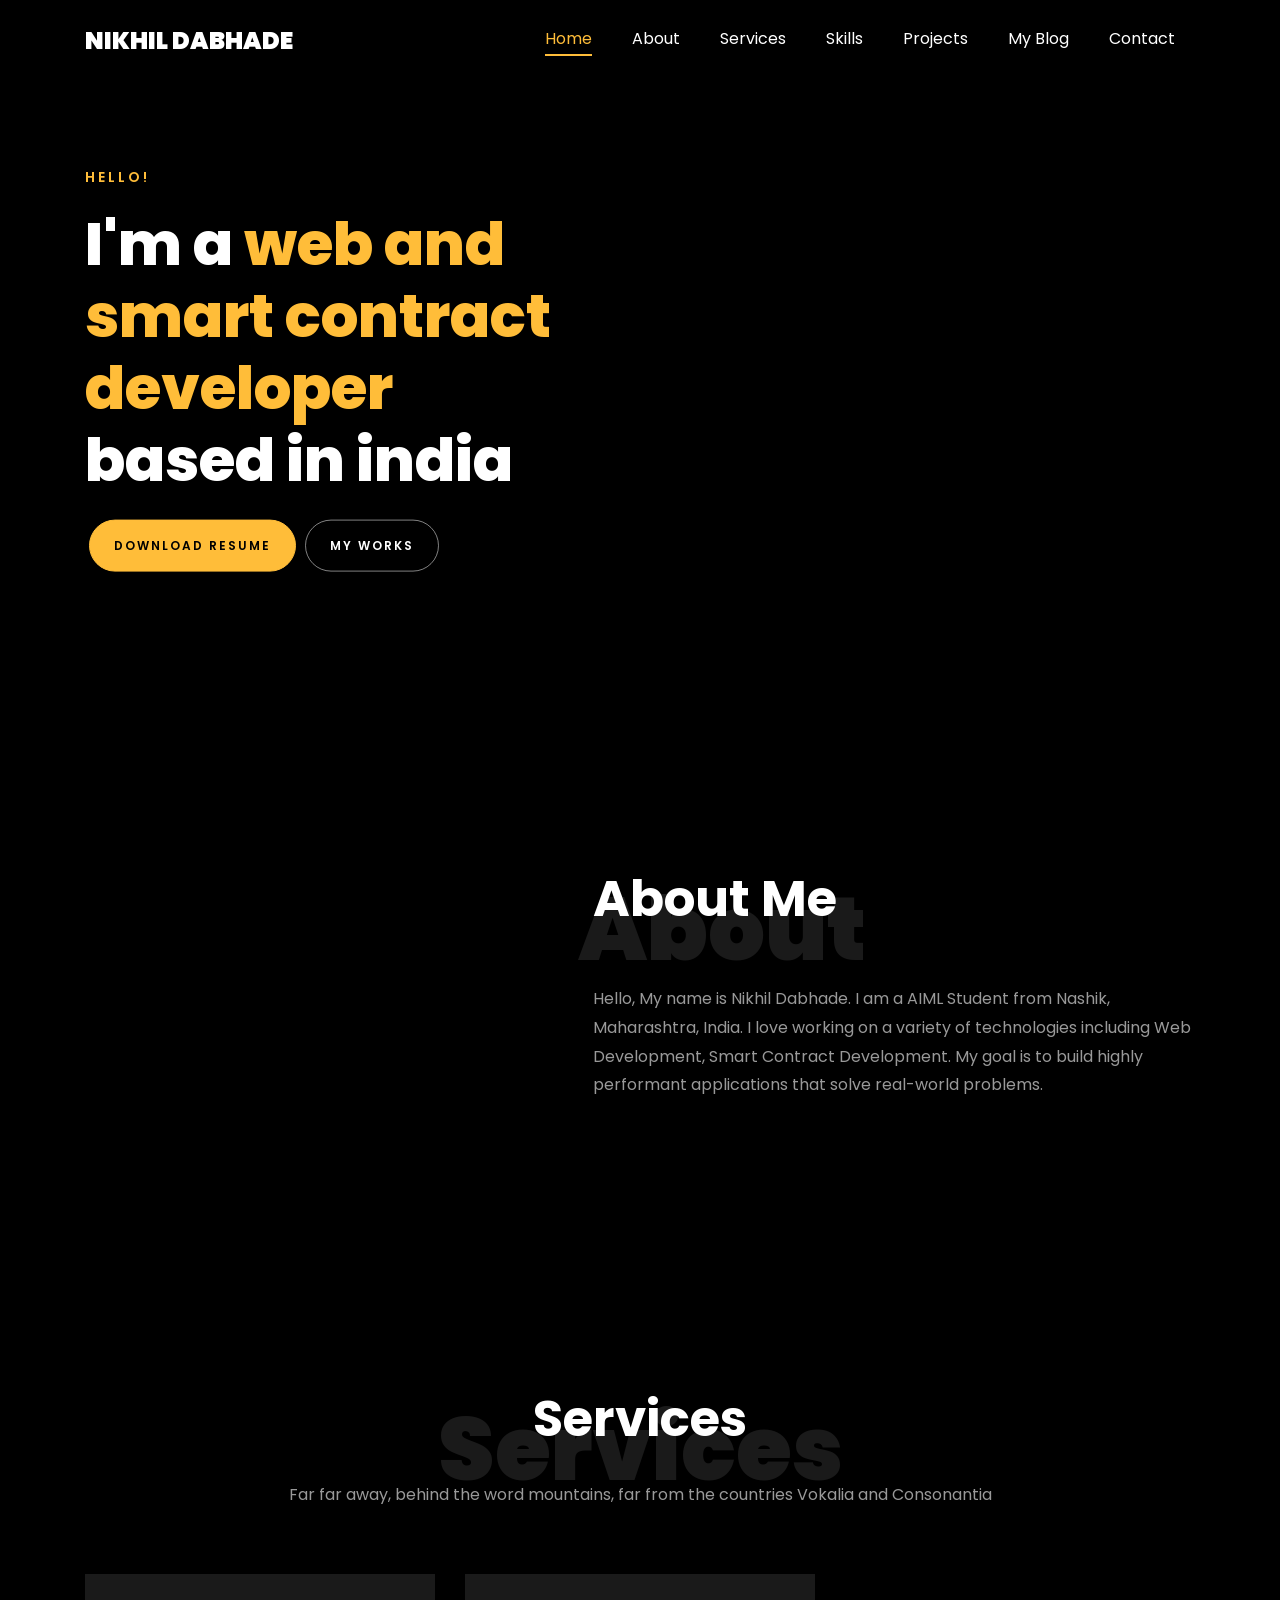
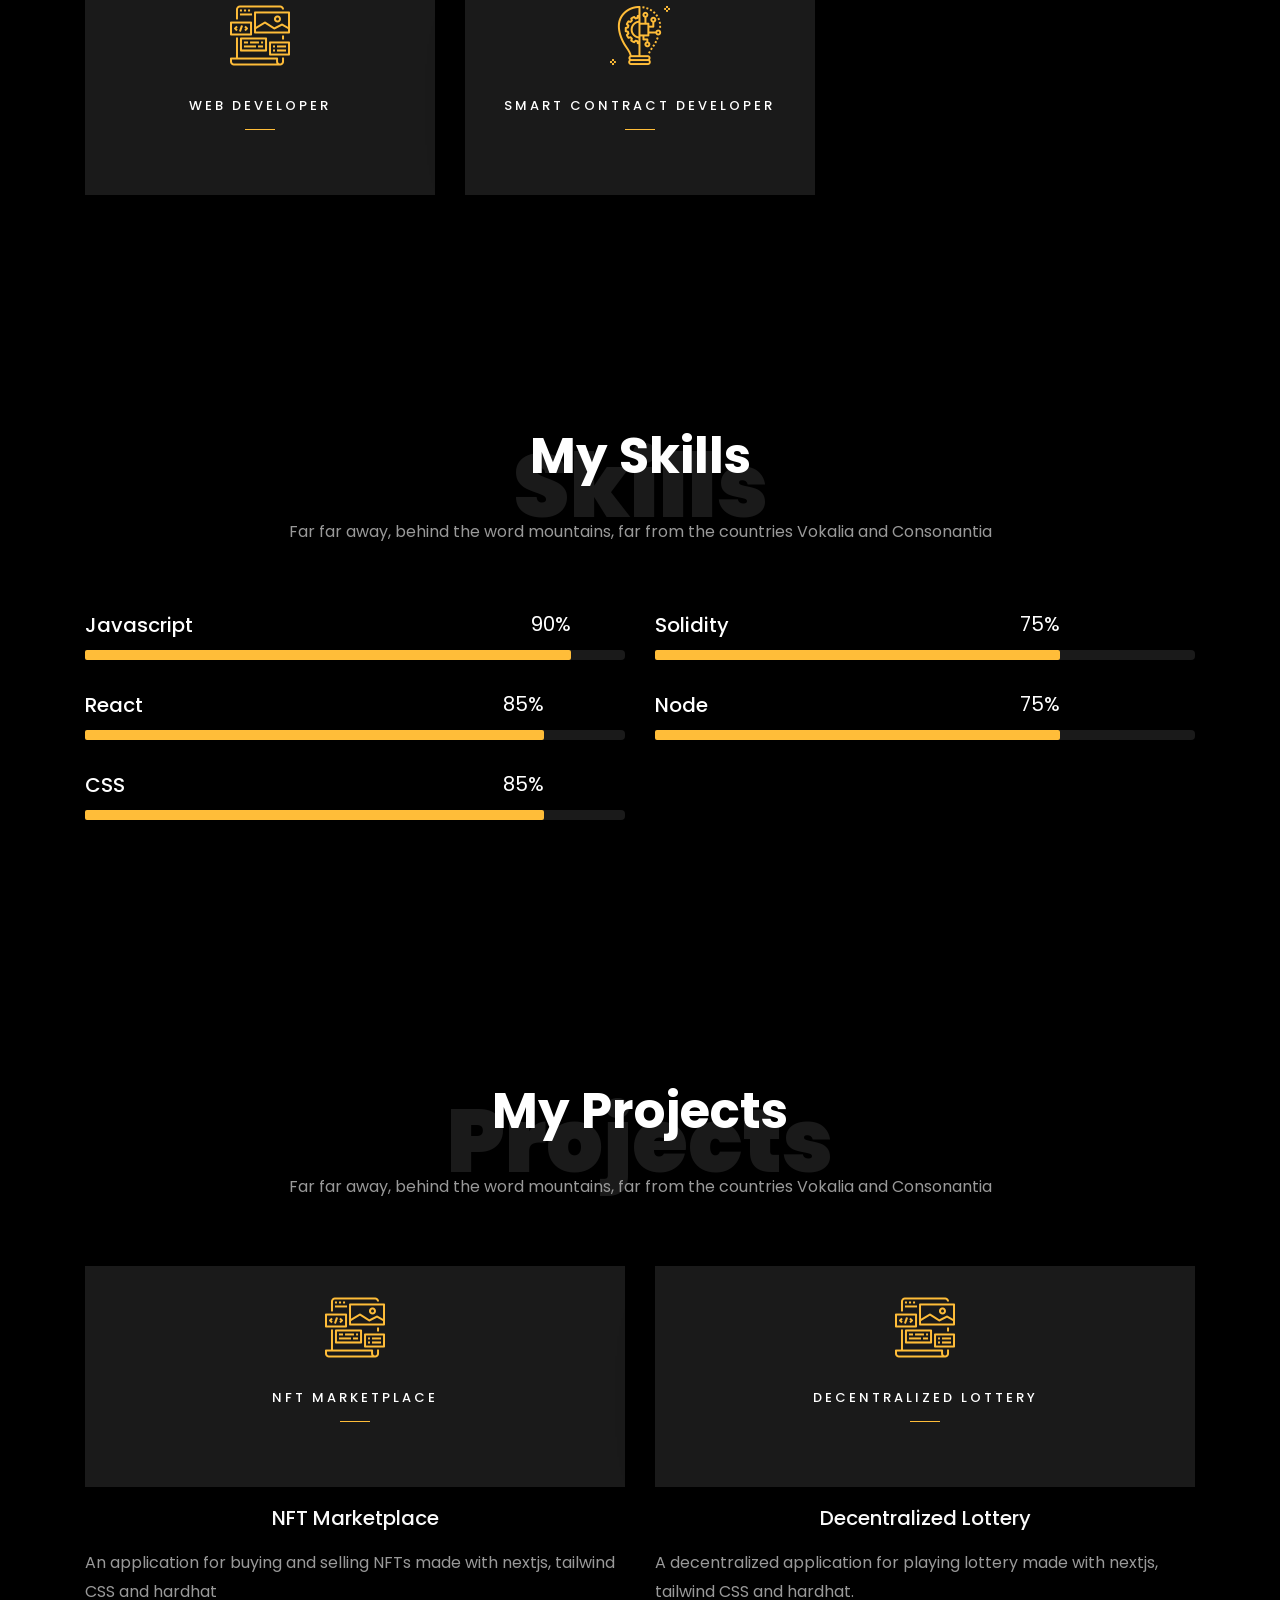
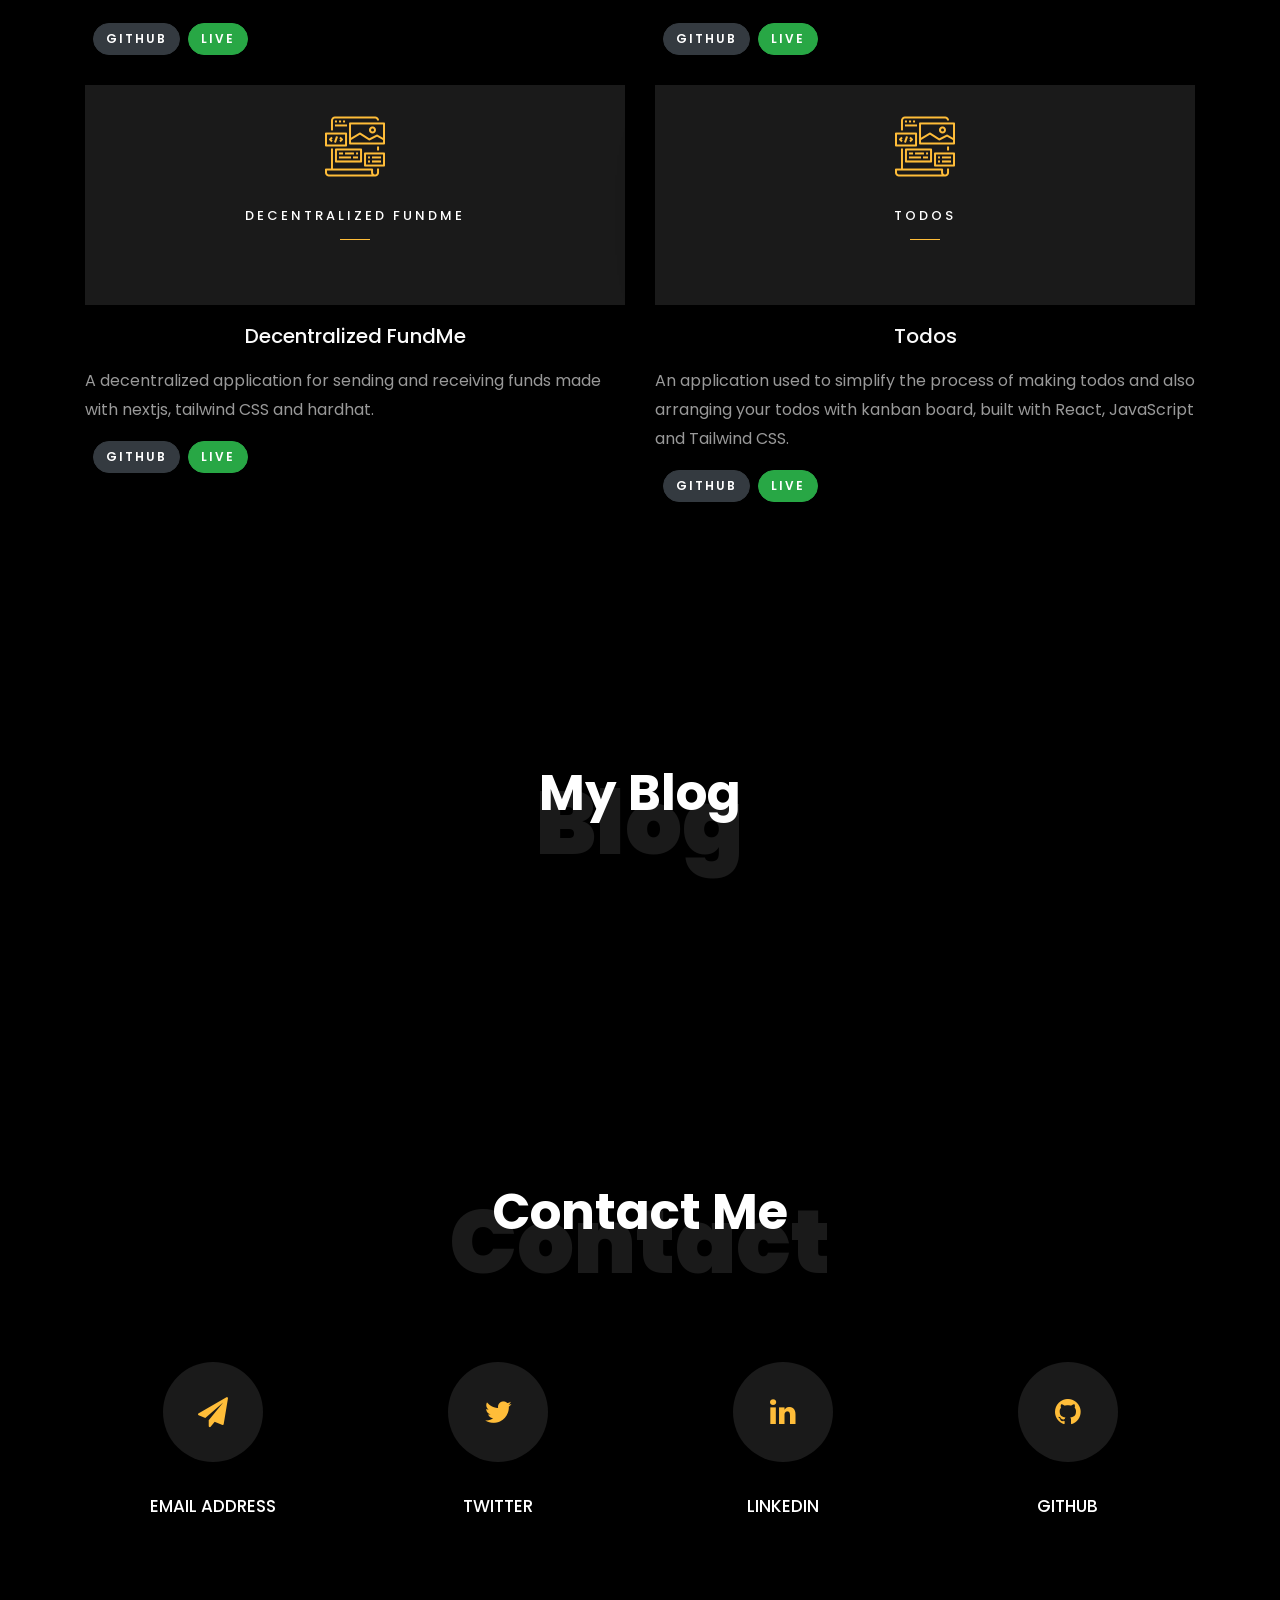
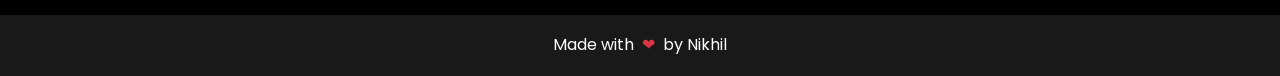
==== commit fa04061d: "Added fundme to projects" ====
--- a/index.html
+++ b/index.html
@@ -320,8 +320,7 @@
                 >NFT Marketplace</a
               >
             </h3>
-            <p>Lorem ipsum, dolor sit amet consectetur adipisicing elit. Natus facilis autem perferendis molestias assumenda odit tempora, praesentium, recusandae cum laboriosam similique ullam quos voluptatibus dolorem error quis ut. Quisquam, debitis?
-            </p>
+            <p>An application for buying and selling NFTs made with nextjs, tailwind CSS and hardhat</p>
             <div class="d-flex">
               <button class="btn btn-dark mx-2" onclick="window.open('https://github.com/nikhil12377/Nft-Marketplace')">Github</button>
               <button class="btn btn-success">Live</button>
@@ -345,11 +344,34 @@
                 >Decentralized Lottery</a
               >
             </h3>
-            <p>Lorem ipsum, dolor sit amet consectetur adipisicing elit. Natus facilis autem perferendis molestias assumenda odit tempora, praesentium, recusandae cum laboriosam similique ullam quos voluptatibus dolorem error quis ut. Quisquam, debitis?
-            </p>
+            <p>A decentralized application for playing lottery made with nextjs, tailwind CSS and hardhat.</p>
             <div class="d-flex">
               <button class="btn btn-dark mx-2" onclick="window.open('https://github.com/nikhil12377/Lottery-Frontend')">Github</button>
-              <button class="btn btn-success">Live</button>
+              <button class="btn btn-success" onclick="window.open('https://plain-sound-9521.on.fleek.co')">Live</button>
+            </div>
+          </div>
+        </div>
+          <div class="col-md-6 blog-entry">
+          <div class=" text-center d-flex ftco-animate">
+            <a href="https://github.com/nikhil12377/FundMe-Frontend" class="services-1">
+              <span class="icon">
+                <i class="flaticon-web-design"></i>
+              </span>
+              <div class="desc">
+                <h3 class="mb-5">Decentralized FundMe</h3>
+              </div>
+            </a>
+          </div>
+          <div class="text mt-3 d-block">
+            <h3 class="heading text-center">
+              <a href="https://github.com/nikhil12377/FundMe-Frontend"
+                >Decentralized FundMe</a
+              >
+            </h3>
+            <p>A decentralized application for sending and receiving funds made with nextjs, tailwind CSS and hardhat.</p>
+            <div class="d-flex">
+              <button class="btn btn-dark mx-2" onclick="window.open('https://github.com/nikhil12377/FundMe-Frontend')">Github</button>
+              <button class="btn btn-success" onclick="window.open('https://polished-night-7890.on.fleek.co')">Live</button>
             </div>
           </div>
         </div>
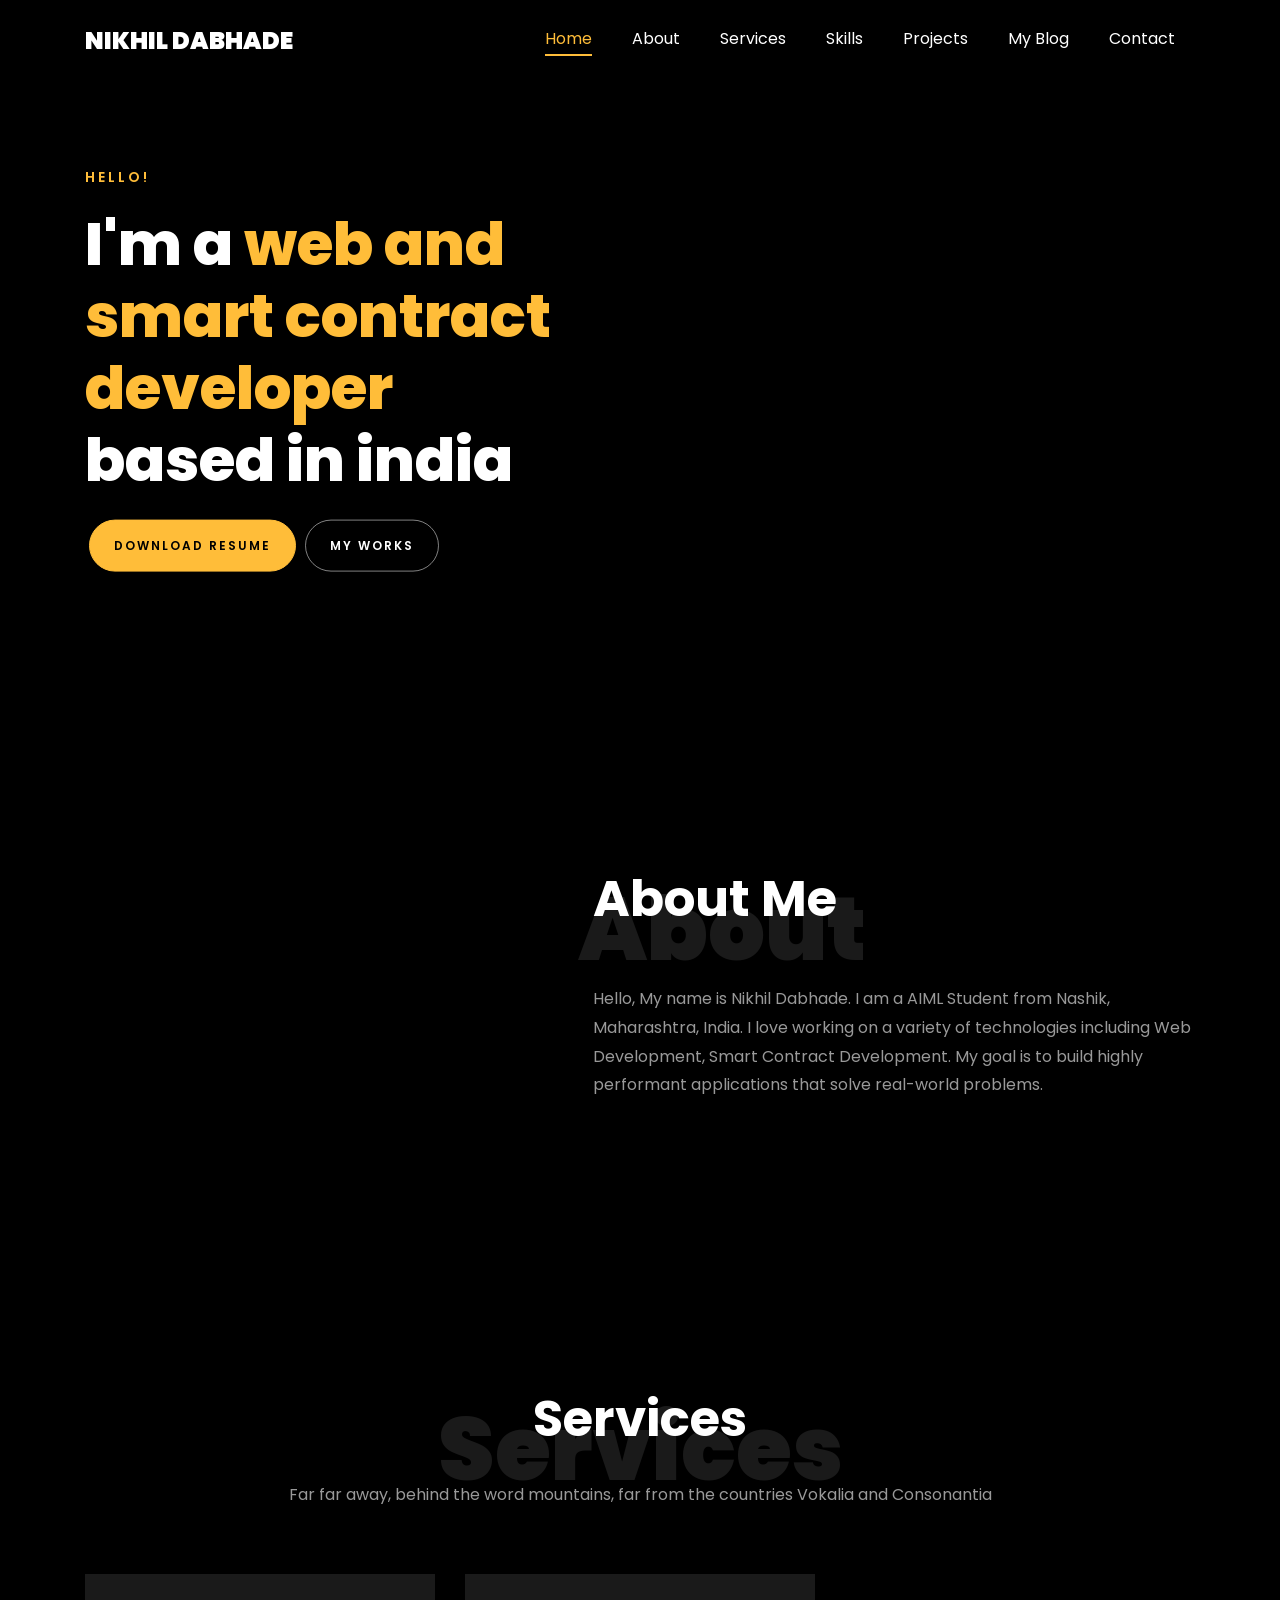
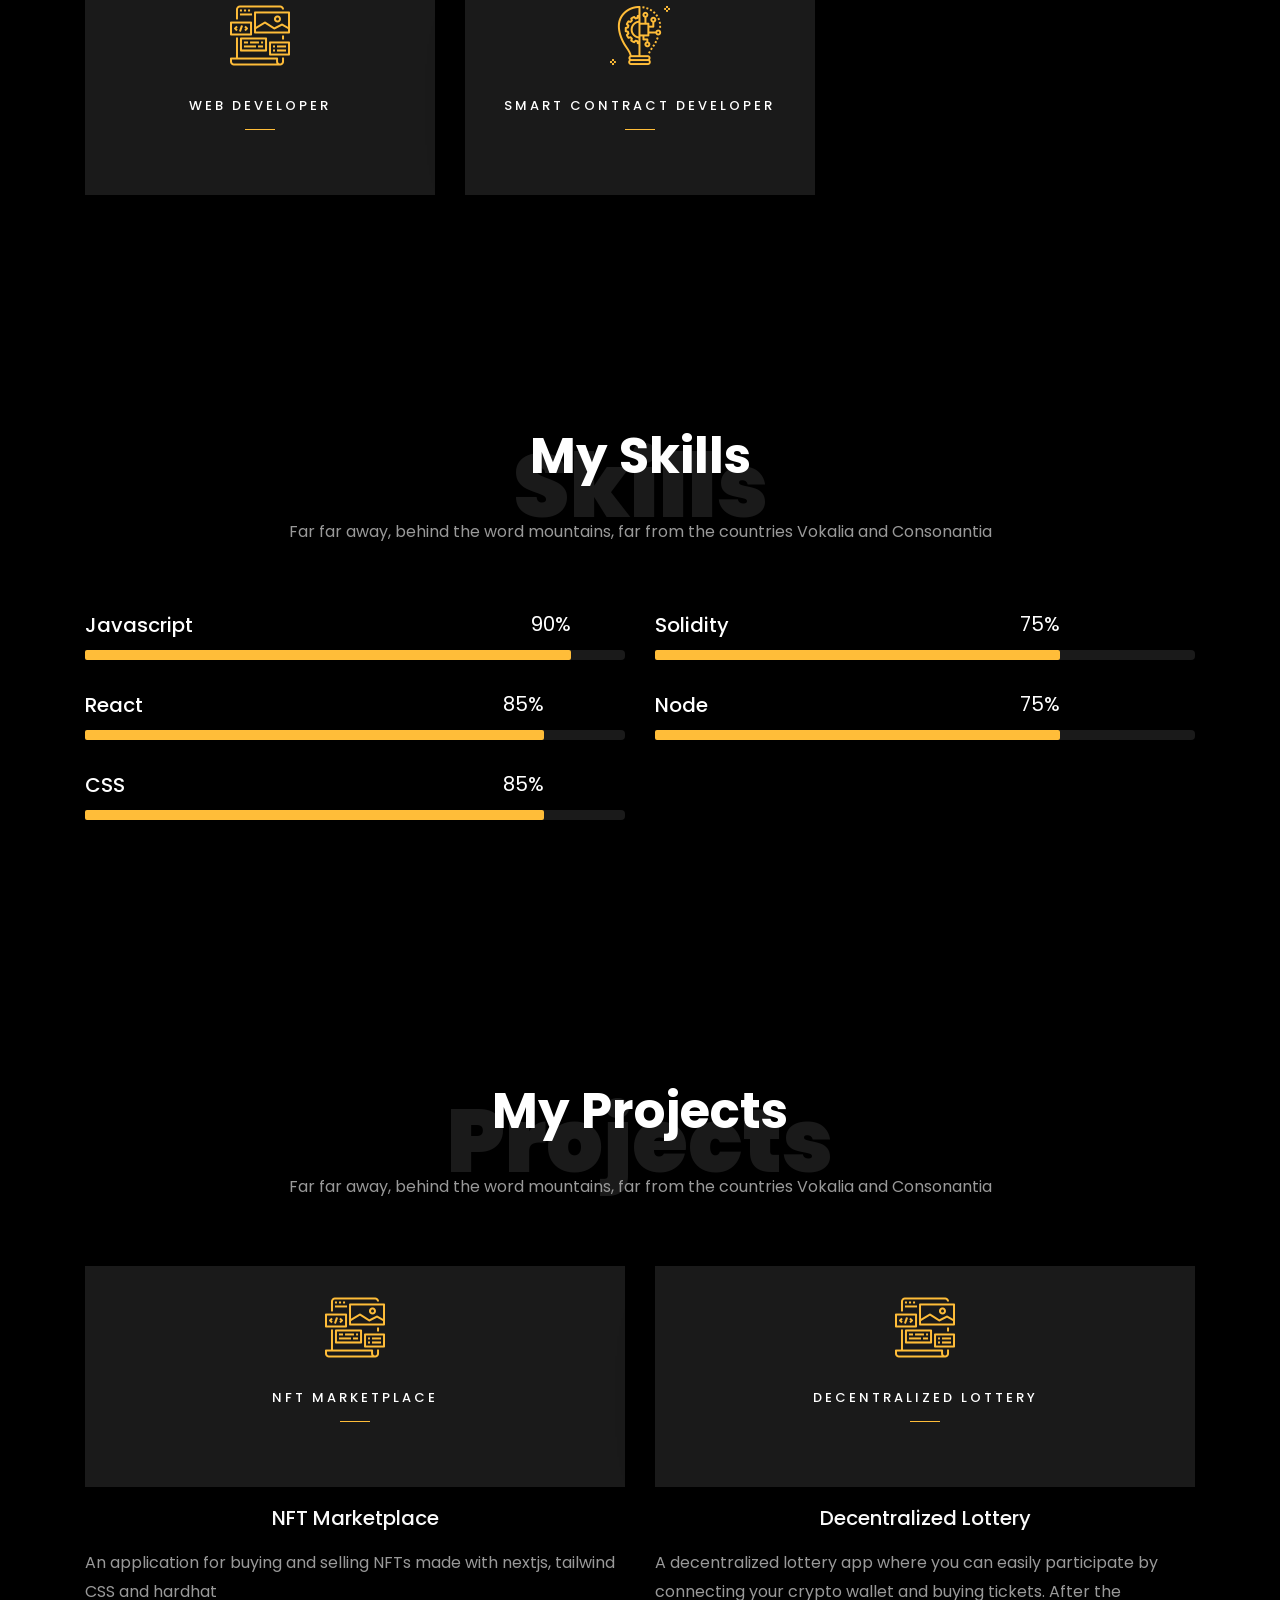
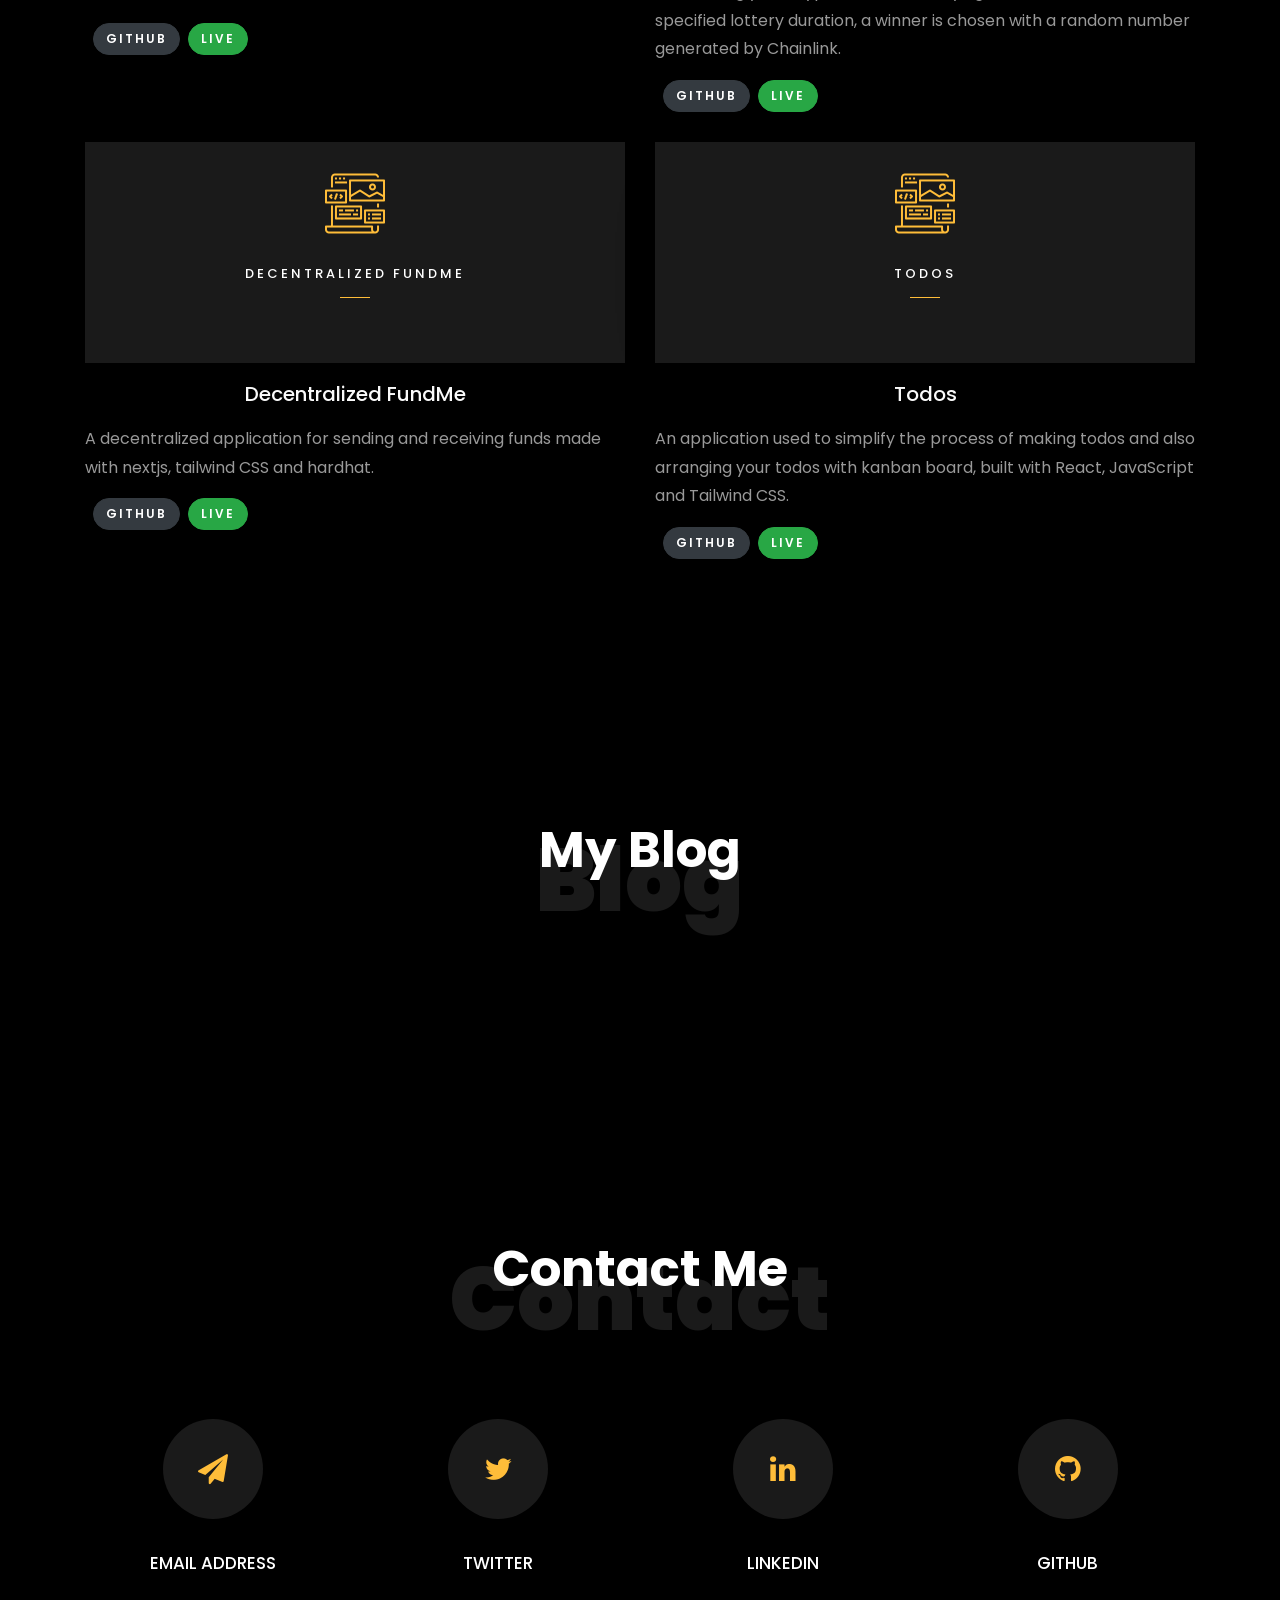
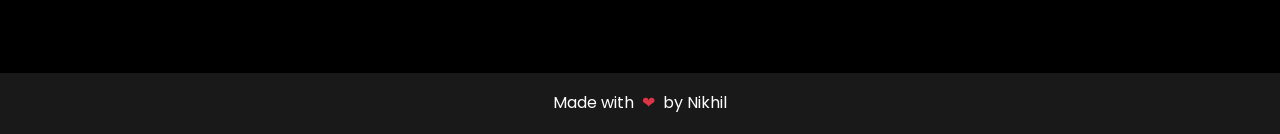
==== commit 9c0ea1bd: "New resume added" ====
--- a/index.html
+++ b/index.html
@@ -344,7 +344,7 @@
                 >Decentralized Lottery</a
               >
             </h3>
-            <p>A decentralized application for playing lottery made with nextjs, tailwind CSS and hardhat.</p>
+            <p>A decentralized lottery app where you can easily participate by connecting your crypto wallet and buying tickets. After the specified lottery duration, a winner is chosen with a random number generated by Chainlink.</p>
             <div class="d-flex">
               <button class="btn btn-dark mx-2" onclick="window.open('https://github.com/nikhil12377/Lottery-Frontend')">Github</button>
               <button class="btn btn-success" onclick="window.open('https://plain-sound-9521.on.fleek.co')">Live</button>
